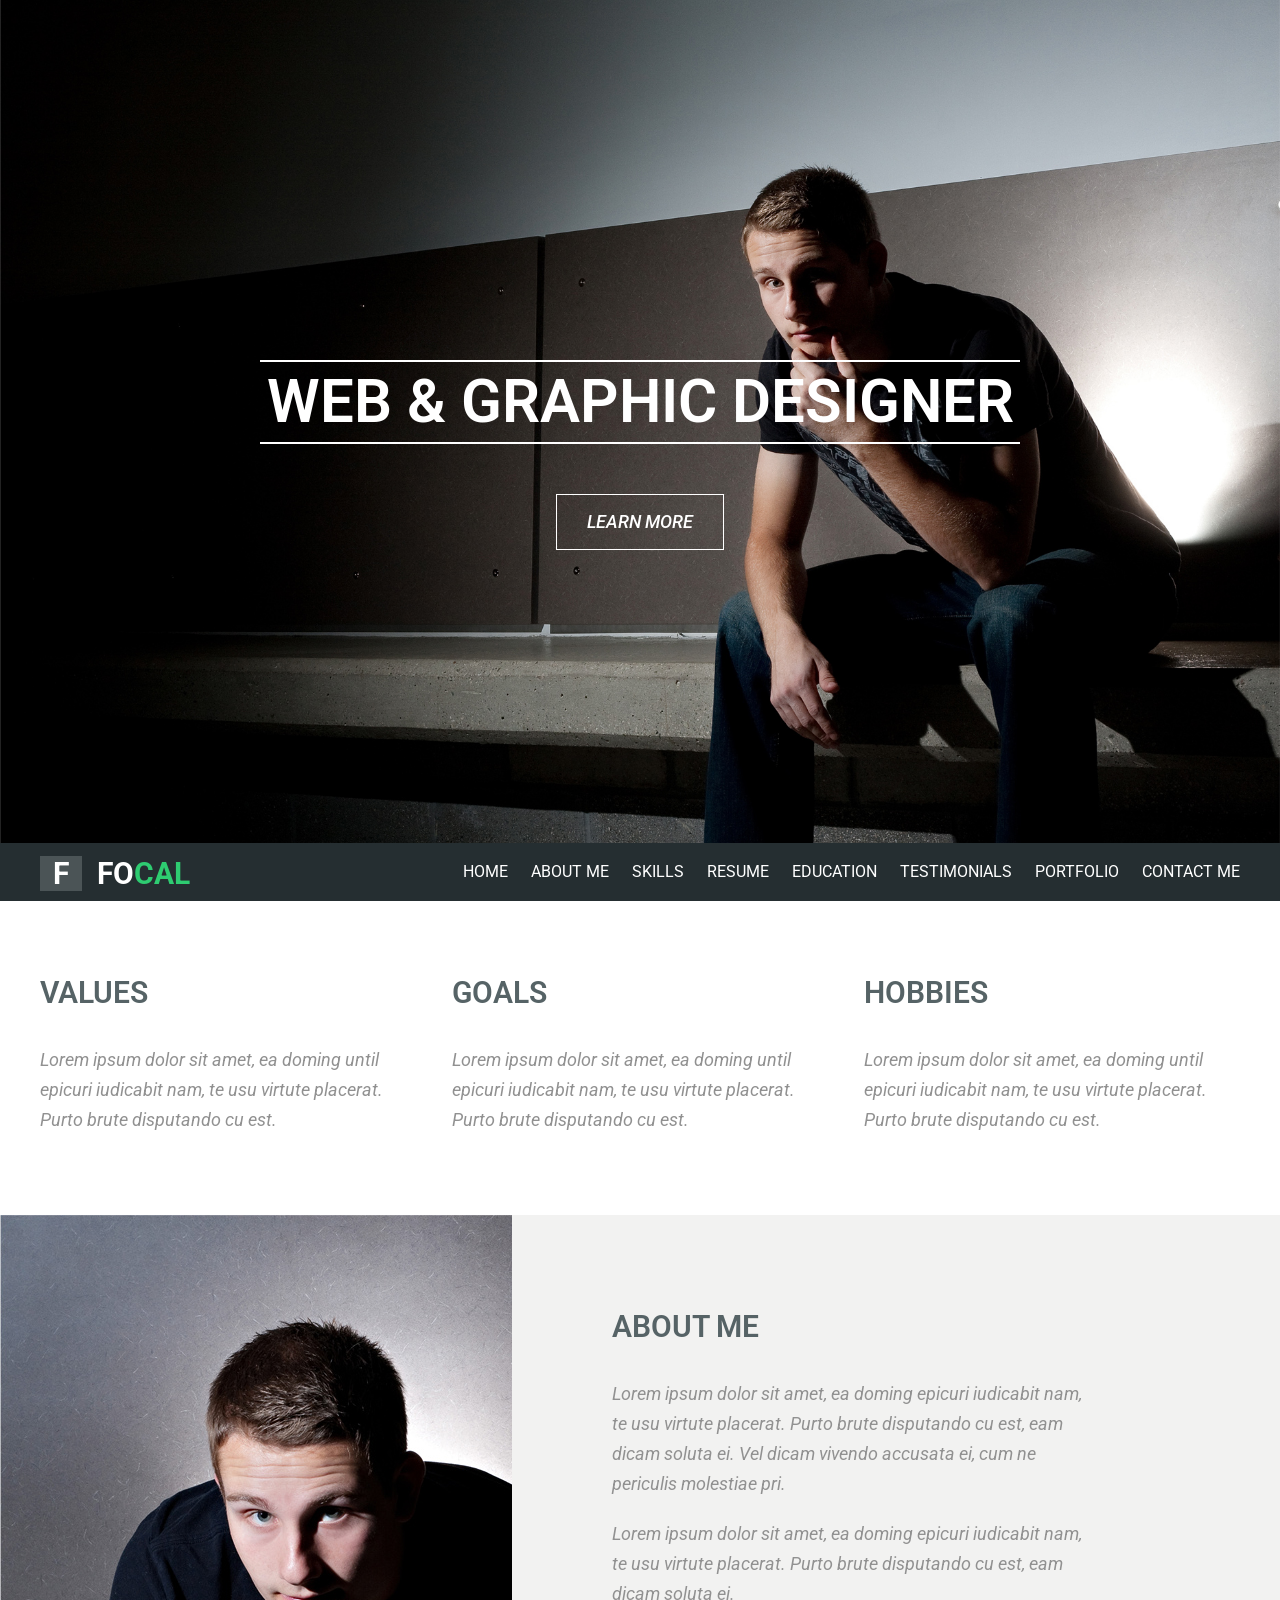
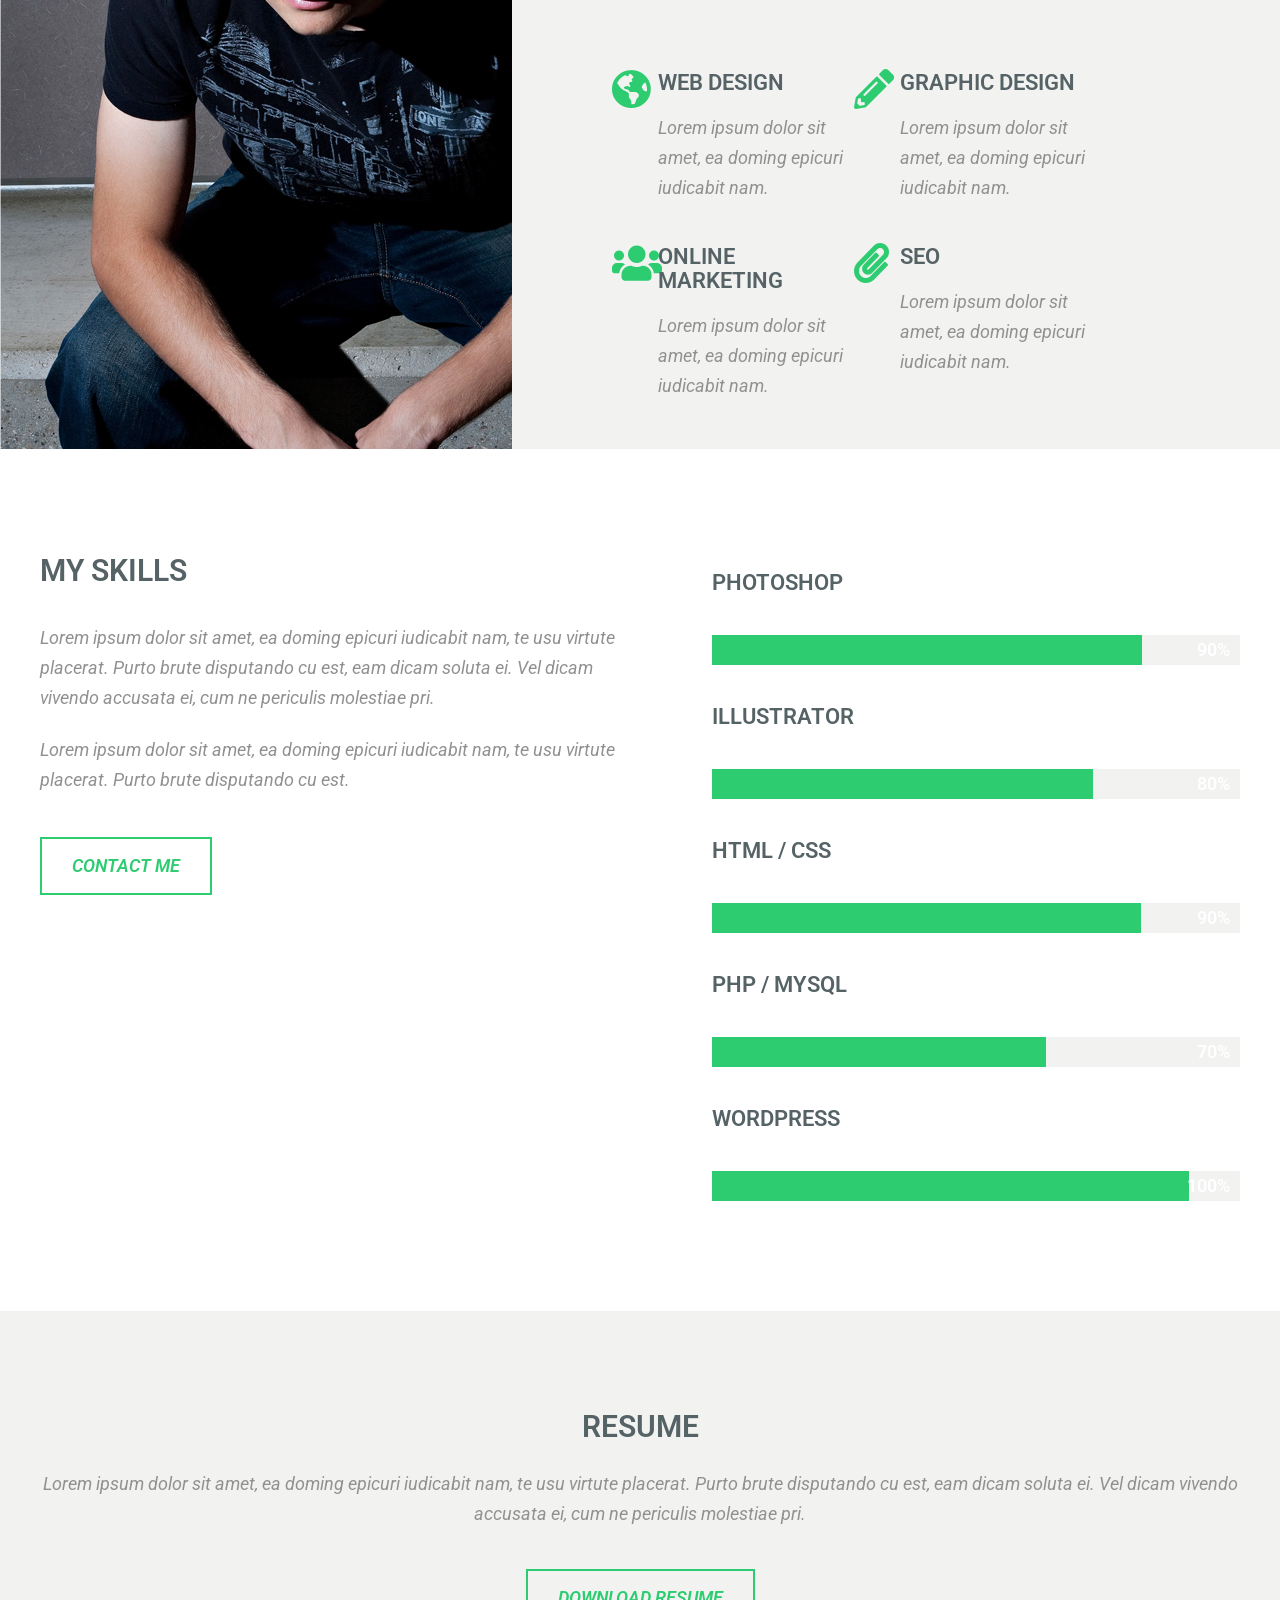
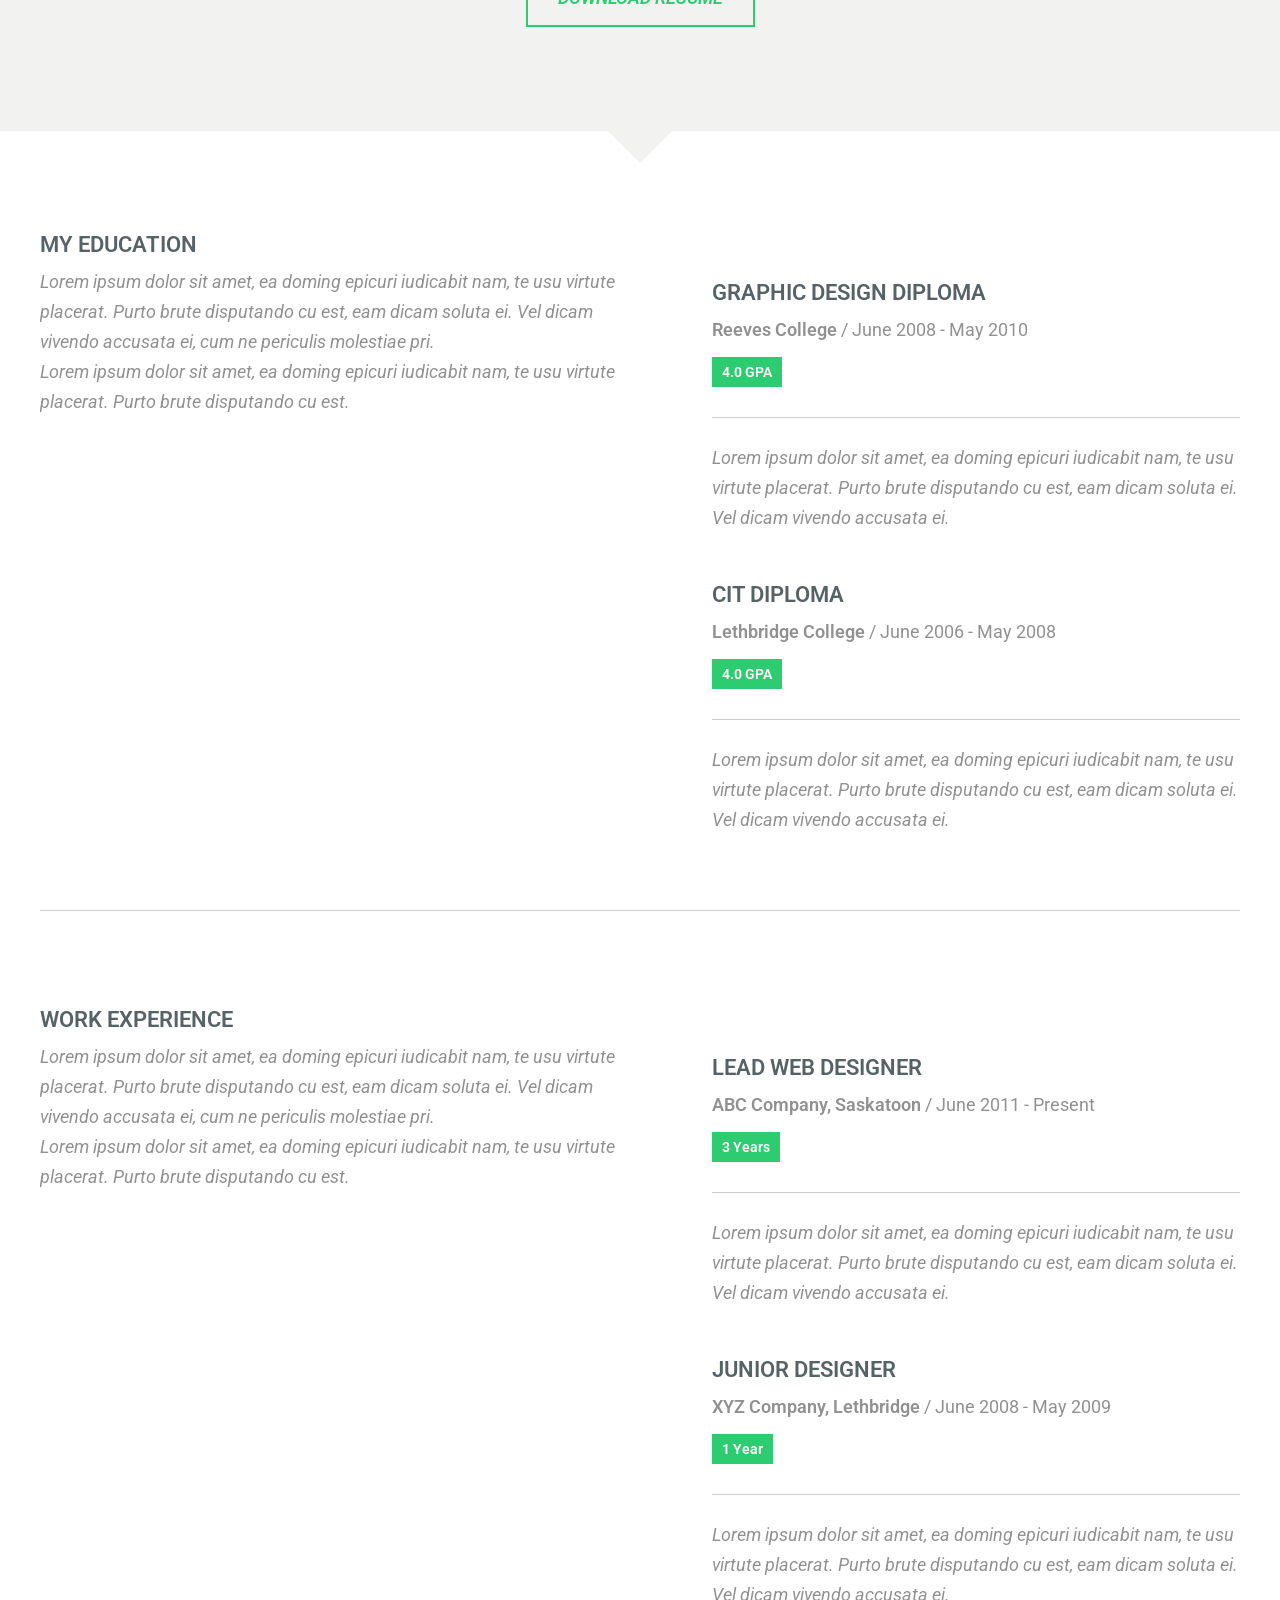
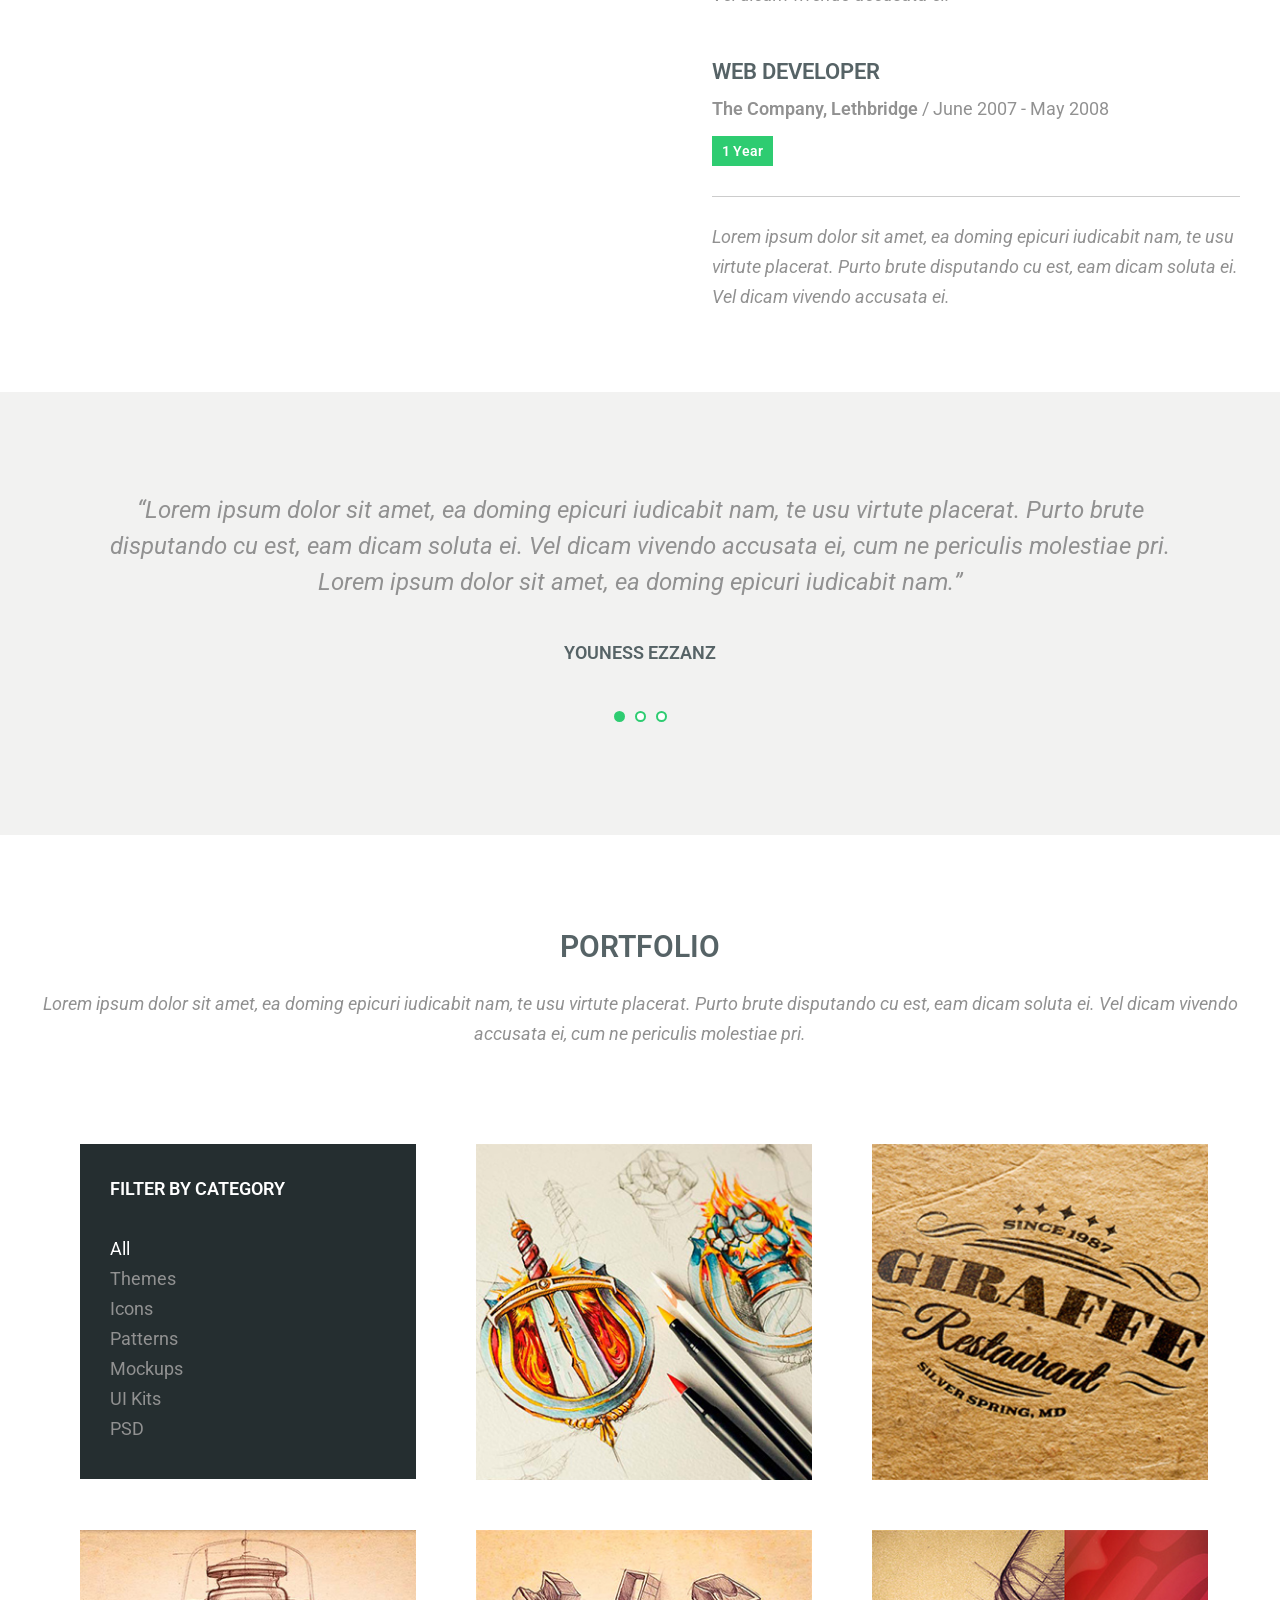
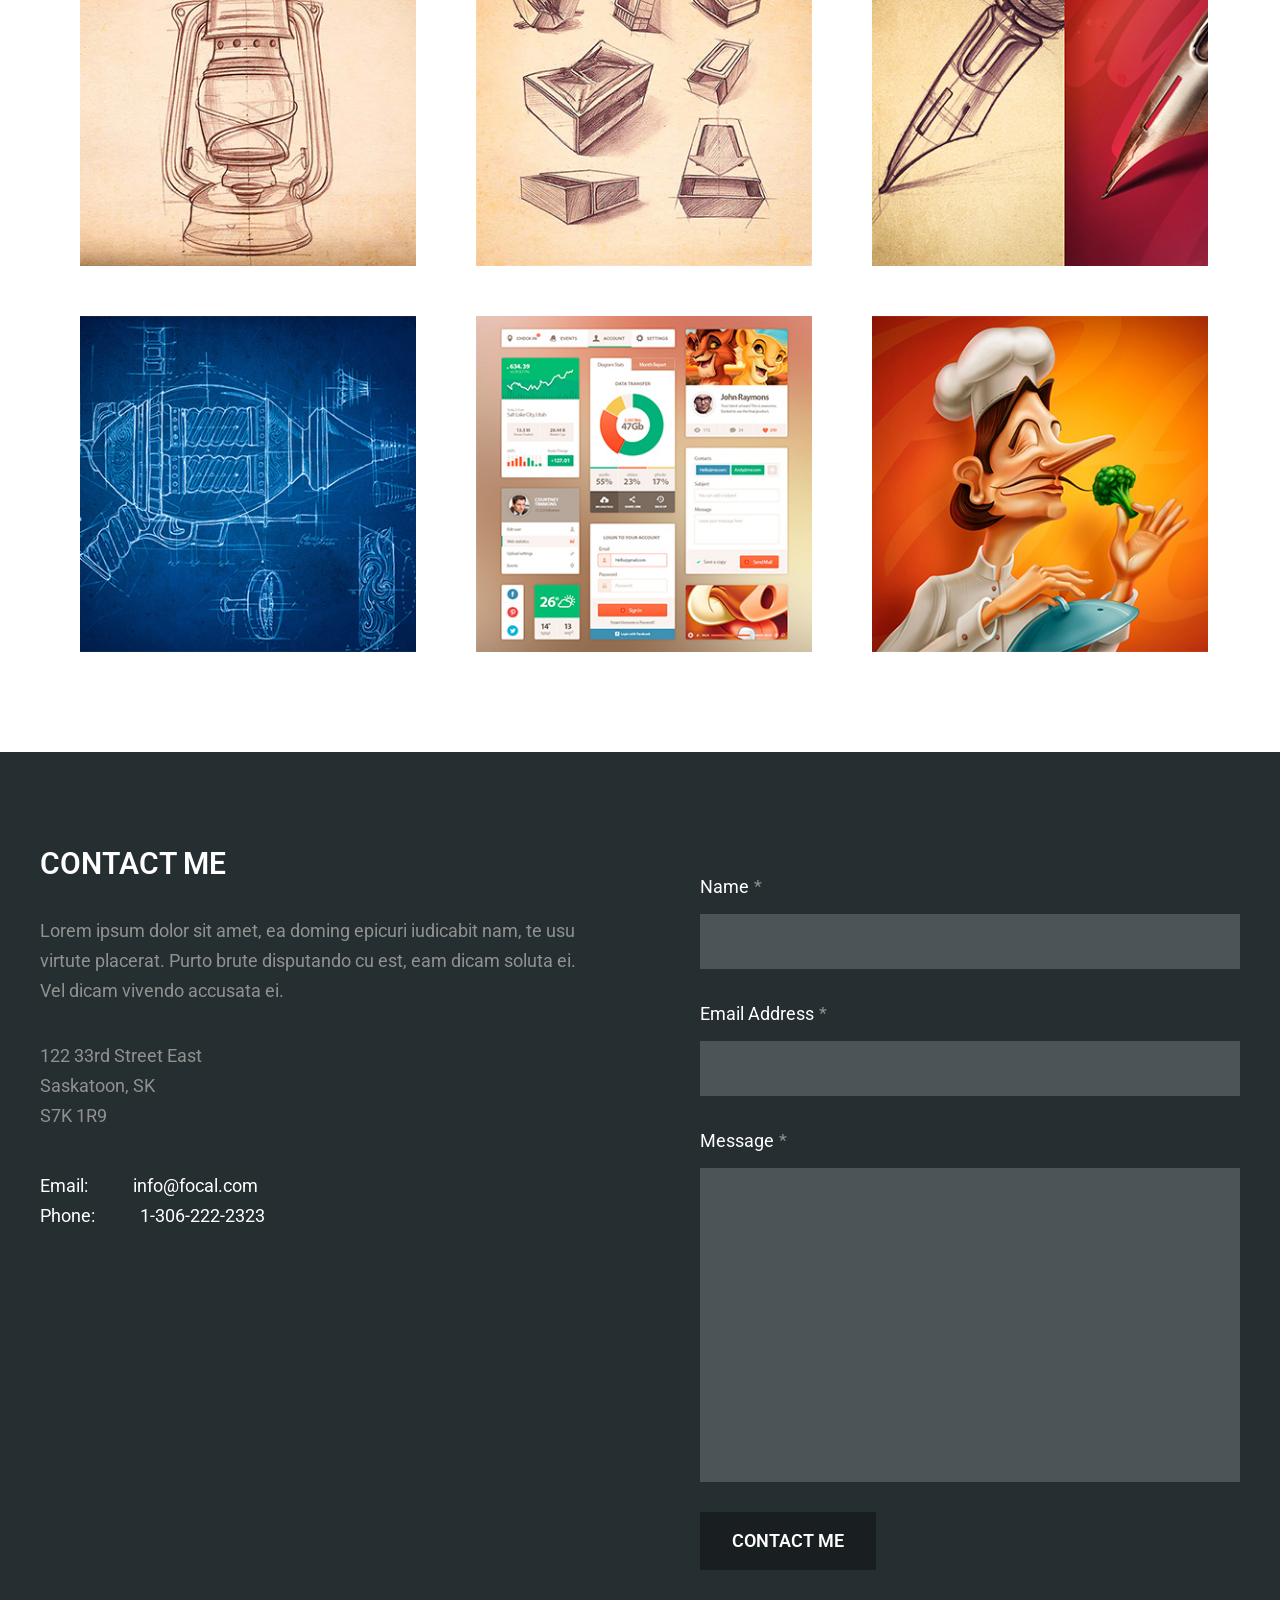
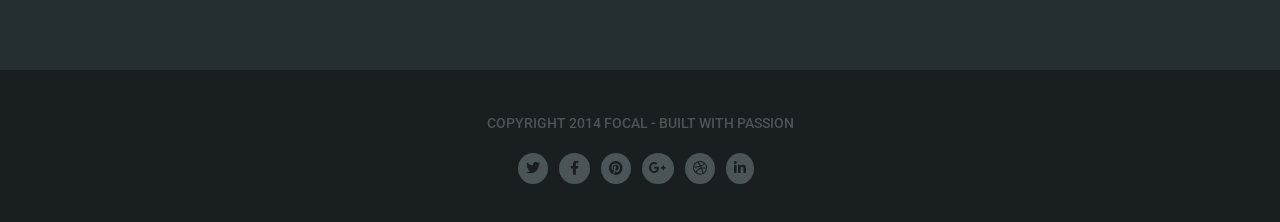
==== index.html @ 9bab87c7 "First push project" ====
<!doctype html>
<html class="no-js" lang="">

<head>
	<meta charset="utf-8">
	<title>Focal - Resume Template Html / Css</title>
	<meta name="description" content="">
	<meta name="viewport" content="width=device-width, initial-scale=1">

	<link rel="manifest" href="site.webmanifest">
	<link rel="apple-touch-icon" href="icon.png">
	<!-- Place favicon.ico in the root directory -->

	<!-- reference your copy Font Awesome here (from our CDN or by hosting yourself) -->
	<link href="css/fontawesome.min.css" rel="stylesheet">
	<link href="css/brands.min.css" rel="stylesheet">
	<link href="css/solid.min.css" rel="stylesheet">
	
	<!-- Owl Stylesheets -->
    <link rel="stylesheet" href="css/owlcarousel/owl.carousel.min.css">
    <link rel="stylesheet" href="css/owlcarousel/owl.theme.default.min.css">

	<link rel="stylesheet" href="css/normalize.css">
	<link rel="stylesheet" href="css/animate.css">
	<link rel="stylesheet" href="css/main.css">
	<link rel="stylesheet" href="css/style.css">

	<meta name="theme-color" content="#fafafa">

</head>

<body>
  <!--[if IE]>
    <p class="browserupgrade">You are using an <strong>outdated</strong> browser. Please <a href="https://browsehappy.com/">upgrade your browser</a> to improve your experience and security.</p>
  <![endif]-->
	
	<!-- Begin #page -->
	<div id="page">

		<!-- Begin .header -->
		<div class="header">
			<!-- Begin .slider -->
			<div class="header--slider">
				<div class="container">
					<div class="header--slider-intro">
						<h2 class="header--title">Web & Graphic Designer</h2>
						<a href="#" class="btn btn-link btn-learnmore header--btn">learn more</a> 
					</div>
				</div>
			</div>
			<!-- End .slider -->
			
			<!-- Begin .navbar -->
			<div class="navbar">
				<div class="container">	
					<div class="navbar--logo"><span>F</span>Fo<span class="navbar--sub-logo">cal</span></div>
					
					<div class="navbar--menu">
						<ul>
							<li><a href="" alt="Home">Home</a></li>
							<li><a href="#about" alt="About me">About me</a></li>
							<li><a href="#skills" alt="Skills">Skills</a></li>
							<li><a href="#resume" alt="Resume">Resume</a></li>
							<li><a href="#educations" alt="Resume">Education</a></li>
							<li><a href="#testimonials" alt="Testimonials">Testimonials</a></li>
							<li><a href="#portfolio" alt="Portfolio">Portfolio</a></li>
							<li><a href="#contact" alt="Contact me">Contact me</a></li>
						</ul>
					</div>
				</div>	
			</div>
			<!-- End .navbar -->
		</div>
		<!-- End .header -->

		<!-- Begin .hobbies -->
		<div id="hobbies" class="hobbies section-space">
			<div class="container">
				<div class="hobbies--hobbie">
					<h3 class="hobbies--title">Values</h3>
					<p class="hobbies--desc">Lorem ipsum dolor sit amet, ea doming until epicuri iudicabit nam, te usu virtute placerat. Purto brute disputando cu est.</p>
				</div>
				<div class="hobbies--hobbie">
					<h3>Goals</h3>
					<p>Lorem ipsum dolor sit amet, ea doming until epicuri iudicabit nam, te usu virtute placerat. Purto brute disputando cu est.</p>
				</div>
				<div class="hobbies--hobbie">
					<h3 class="hobbies--title">Hobbies</h3>
					<p class="hobbies--desc">Lorem ipsum dolor sit amet, ea doming until epicuri iudicabit nam, te usu virtute placerat. Purto brute disputando cu est.</p>
				</div>
			</div>
		</div>
		<!-- End .hobbies -->

		<!-- Begin .about-me -->
		<div id="about" class="about-me section-space">
			<div class="about--img"></div>

			<div class="about--info">
				<div class="about--contanier">
					<h3 class="about--title">About me</h3>

					<div class="about--desc-me">
						<p>Lorem ipsum dolor sit amet, ea doming epicuri iudicabit nam, te usu virtute placerat. Purto brute disputando cu est, eam dicam soluta ei. Vel dicam vivendo accusata ei, cum ne periculis molestiae pri.</p>
						<p>Lorem ipsum dolor sit amet, ea doming epicuri iudicabit nam, te usu virtute placerat. Purto brute disputando cu est, eam dicam soluta ei.</p>
					</div>

					<div class="skills">
						<div class="skills--skill">
							<i class="fas fa-globe-americas"></i>
							<div>
								<h3 class="skills--title">Web design</h3>
								<p class="skills--desc">Lorem ipsum dolor sit amet, ea doming epicuri iudicabit nam.</p>
							</div>
						</div>
						<div class="skills--skill">
							<i class="fas fa-pencil-alt"></i>
							<div>
								<h3 class="skills--title">Graphic design</h3>
								<p class="skills--desc">Lorem ipsum dolor sit amet, ea doming epicuri iudicabit nam.</p>
							</div>
						</div>
						<div class="skills--skill">
							<i class="fas fa-users"></i>
							<div>
								<h3 class="skills--title">Online marketing</h3>
								<p class="skills--desc">Lorem ipsum dolor sit amet, ea doming epicuri iudicabit nam.</p>
							</div>
						</div>
						<div class="skills--skill">
							<i class="fas fa-paperclip"></i>
							<div>
								<h3 class="skills--title">Seo</h3>
								<p class="skills--desc">Lorem ipsum dolor sit amet, ea doming epicuri iudicabit nam.</p>
							</div>
						</div>
					</div>
				</div>
			</div>
		</div>
		<!-- End .about-me -->

		<!-- Begin .skills -->
		<div id="skills" class="skills">
			<div class="container">
				
				<div class="skills--info">
					<h3 class="skills--title">My skills</h3>
					<p>Lorem ipsum dolor sit amet, ea doming epicuri iudicabit nam, te usu virtute placerat. Purto brute disputando cu est, eam dicam soluta ei. Vel dicam vivendo accusata ei, cum ne periculis molestiae pri.</p> 
					<p>Lorem ipsum dolor sit amet, ea doming epicuri iudicabit nam, te usu virtute placerat. Purto brute disputando cu est.</p>

					<a href="#" class="btn btn-contact skills--btn">Contact me</a>
				</div>

				<div class="skills--exp">
					<div class="skills--skill">
						<h3 class="skills--title">Photoshop</h3>
						<div class="skills--skillbar" data-percent="90%">
			                <div class="skills--skillbar-bar" style="width: 90%;"></div>
			                <div class="skills--skill-bar-percent">90%</div>
			            </div>
					</div>
					<div class="skills--skill">
						<h3 class="skills--title">Illustrator</h3>
						<div class="skills--skillbar" data-percent="80%">
			                <div class="skills--skillbar-bar" style="width: 80%;"></div>
			                <div class="skills--skill-bar-percent">80%</div>
			            </div>
					</div>
					<div class="skills--skill">
						<h3 class="skills--title">Html / Css</h3>
						<div class="skills--skillbar" data-percent="90%">
			                <div class="skills--skillbar-bar" style="width: 90%;"></div>
			                <div class="skills--skill-bar-percent">90%</div>
			            </div>
					</div>
					<div class="skills--skill">
						<h3 class="skills--title">Php / Mysql</h3>
						<div class="skills--skillbar" data-percent="70%">
			                <div class="skills--skillbar-bar" style="width: 70%;"></div>
			                <div class="skills--skill-bar-percent">70%</div>
			            </div>
					</div>
					<div class="skills--skill">
						<h3 class="skills--title">Wordpress</h3>
						<div class="skills--skillbar" data-percent="100%">
			                <div class="skills--skillbar-bar" style="width: 100%;"></div>
			                <div class="skills--skill-bar-percent">100%</div>
			            </div>
					</div>
				</div>

			</div>
		</div>
		<!-- End .skills -->

		<!-- Begin .resume -->
		<div id="resume" class="resume">
			<div class="container">
				<h3 class="resume--title">Resume</h3>
				<p class="resume--desc">Lorem ipsum dolor sit amet, ea doming epicuri iudicabit nam, te usu virtute placerat. Purto brute disputando cu est, eam dicam soluta ei. Vel dicam vivendo accusata ei, cum ne periculis molestiae pri.</p>

				<a href="#" class="btn btn-resume resume--btn">Download resume</a>
			</div>
		</div>
		<!-- Begin .resume -->

		<!-- Begin .skills -->
		<div id="educations" class="educations">
			<div class="container">
				
				<div class="educations--education-box">
					<div class="educations--education-info">
						<h3 class="educations--title">My education</h3>
						<p>Lorem ipsum dolor sit amet, ea doming epicuri iudicabit nam, te usu virtute placerat. Purto brute disputando cu est, eam dicam soluta ei. Vel dicam vivendo accusata ei, cum ne periculis molestiae pri.</p> 
						<p>Lorem ipsum dolor sit amet, ea doming epicuri iudicabit nam, te usu virtute placerat. Purto brute disputando cu est.</p>
					</div>

					<div class="educations--education-exp">
						<div>
							<div class="educations--education">
								<h3 class="educations--title">Graphic Design Diploma</h3>
								<span class="educations--exp"><strong>Reeves College</strong>  /  June 2008 - May 2010</span>
								<span class="educations--info">4.0 GPA</span>
							</div>
							<p>Lorem ipsum dolor sit amet, ea doming epicuri iudicabit nam, te usu virtute placerat. Purto brute disputando cu est, eam dicam soluta ei. Vel dicam vivendo accusata ei.</p>
						</div>
						<div>
							<div class="educations--education">
								<h3 class="educations--title">CIT Diploma</h3>
								<span class="educations--exp"><strong>Lethbridge College</strong>  /  June 2006 - May 2008</span>
								<span class="educations--info">4.0 GPA</span>
							</div>
							<p>Lorem ipsum dolor sit amet, ea doming epicuri iudicabit nam, te usu virtute placerat. Purto brute disputando cu est, eam dicam soluta ei. Vel dicam vivendo accusata ei.</p>
						</div>
					</div>
				</div>

				<div class="educations--education-box">
					<div class="educations--education-info">
						<h3 class="educations--title">Work Experience</h3>
						<p>Lorem ipsum dolor sit amet, ea doming epicuri iudicabit nam, te usu virtute placerat. Purto brute disputando cu est, eam dicam soluta ei. Vel dicam vivendo accusata ei, cum ne periculis molestiae pri.</p> 
						<p>Lorem ipsum dolor sit amet, ea doming epicuri iudicabit nam, te usu virtute placerat. Purto brute disputando cu est.</p>
					</div>

					<div class="educations--education-exp">
						<div>
							<div class="educations--education">
								<h3 class="educations--title">Lead WEb Designer</h3>
								<span class="educations--exp"><strong>ABC Company, Saskatoon</strong>  /  June 2011 - Present</span>
								<span class="educations--info">3 Years</span>
							</div>
							<p>Lorem ipsum dolor sit amet, ea doming epicuri iudicabit nam, te usu virtute placerat. Purto brute disputando cu est, eam dicam soluta ei. Vel dicam vivendo accusata ei.</p>
						</div>
						<div>
							<div class="educations--education">
								<h3 class="educations--title">Junior Designer</h3>
								<span class="educations--exp"><strong>XYZ Company, Lethbridge</strong>  /  June 2008 - May 2009</span>
								<span class="educations--info">1 Year</span>
							</div>
							<p>Lorem ipsum dolor sit amet, ea doming epicuri iudicabit nam, te usu virtute placerat. Purto brute disputando cu est, eam dicam soluta ei. Vel dicam vivendo accusata ei.</p>
						</div>
						<div>
							<div class="educations--education">
								<h3 class="educations--title">Web Developer</h3>
								<span class="educations--exp"><strong>The Company, Lethbridge</strong>  /  June 2007 - May 2008</span>
								<span class="educations--info">1 Year</span>
							</div>
							<p>Lorem ipsum dolor sit amet, ea doming epicuri iudicabit nam, te usu virtute placerat. Purto brute disputando cu est, eam dicam soluta ei. Vel dicam vivendo accusata ei.</p>
						</div>
					</div>
				</div>

			</div>
		</div>
		<!-- End .skills -->

		<!-- Begin .resume -->
		<div id="testimonials" class="testimonials">
			<div class="container">
				<div id="testimonials--client-testimonials" class="owl-carousel">
					<div class="item">
						<q class="testimonials--q">Lorem ipsum dolor sit amet, ea doming epicuri iudicabit nam, te usu virtute placerat. Purto brute disputando cu est, eam dicam soluta ei. Vel dicam vivendo accusata ei, cum ne periculis molestiae pri. Lorem ipsum dolor sit amet, ea doming epicuri iudicabit nam.</q>
						<h4 class="testimonials--title">Youness Ezzanz</h4>
					</div>
					<div class="item">
						<q class="testimonials--q">Lorem ipsum dolor sit amet, ea doming epicuri iudicabit nam, te usu virtute placerat. Purto brute disputando cu est, eam dicam soluta ei. Vel dicam vivendo accusata ei, cum ne periculis molestiae pri. Lorem ipsum dolor sit amet, ea doming epicuri iudicabit nam.</q>
						<h4 class="testimonials--title">Omar Seddik</h4>
					</div>
					<div class="item">
						<q class="testimonials--q">Lorem ipsum dolor sit amet, ea doming epicuri iudicabit nam, te usu virtute placerat. Purto brute disputando cu est, eam dicam soluta ei. Vel dicam vivendo accusata ei, cum ne periculis molestiae pri. Lorem ipsum dolor sit amet, ea doming epicuri iudicabit nam.</q>
						<h4 class="testimonials--title">Mohamed Atatousse</h4>
					</div>
				</div>
			</div>
		</div>
		<!-- Begin .resume -->

		<!-- Begin .portfolio -->
		<div id="portfolio" class="portfolio">
			<div class="container">
				<h3 class="portfolio--title">Portfolio</h3>
				<p class="portfolio--desc">Lorem ipsum dolor sit amet, ea doming epicuri iudicabit nam, te usu virtute placerat. Purto brute disputando cu est, eam dicam soluta ei. Vel dicam vivendo accusata ei, cum ne periculis molestiae pri.</p>

				<div class="portfolios">
					

					<div class="portfolios--items">

				        <div class="container" data-ref="mixitup-container">
							
							<div class="portfolios--item portfolios--filters-controls">
								<h3>Filter By Category</h3>
								<ul class="controls">
						            <li class="control" data-filter="all">All</li>
						            <li class="control" data-filter=".themes">Themes</li>
						            <li class="control" data-filter=".icons">Icons</li>
						            <li class="control" data-filter=".patterns">Patterns</li>
						            <li class="control" data-filter=".mockups">Mockups</li>
						            <li class="control" data-filter=".ui-kits">UI Kits</li>
						            <li class="control" data-filter=".psd">PSD</li>
						        </ul>
							</div>
							
				            <div class="item portfolios--item themes psd" data-ref="mixitup-target">
				            	<img src="images/1.jpg">
				            	<div class="mask">
					                <a href="#" rel="portfolio" class="info open-imag">
					                	<i class="fa fa-search"></i>
					                </a>
					            </div>
				            </div>
				            <div class="item portfolios--item icons patterns" data-ref="mixitup-target">
				            	<img src="images/2.jpg">
				            	<div class="mask">
					                <a href="#" rel="portfolio" class="info open-imag">
					                	<i class="fa fa-search"></i>
					                </a>
					            </div>
				            </div>
				            <div class="item portfolios--item mockups themes ui-kits" data-ref="mixitup-target">
				            	<img src="images/3.jpg">
				            	<div class="mask">
					                <a href="#" rel="portfolio" class="info open-imag">
					                	<i class="fa fa-search"></i>
					                </a>
					            </div>
				            </div>
				            <div class="item portfolios--item themes" data-ref="mixitup-target">
				            	<img src="images/4.jpg">
				            	<div class="mask">
					                <a href="#" rel="portfolio" class="info open-imag">
					                	<i class="fa fa-search"></i>
					                </a>
					            </div>
				            </div>
				            <div class="item portfolios--item themes ui-kits patterns psd" data-ref="mixitup-target">
				            	<img src="images/5.jpg">
				            	<div class="mask">
					                <a href="#" rel="portfolio" class="info open-imag">
					                	<i class="fa fa-search"></i>
					                </a>
					            </div>
				            </div>
				            <div class="item portfolios--item themes ui-kits patterns psd" data-ref="mixitup-target">
				            	<img src="images/6.jpg">
				            	<div class="mask">
					                <a href="#" rel="portfolio" class="info open-imag">
					                	<i class="fa fa-search"></i>
					                </a>
					            </div>
				            </div>
				            <div class="item portfolios--item themes ui-kits patterns psd" data-ref="mixitup-target">
				            	<img src="images/7.jpg">
				            	<div class="mask">
					                <a href="#" rel="portfolio" class="info open-imag">
					                	<i class="fa fa-search"></i>
					                </a>
					            </div>
				            </div>
				            <div class="item portfolios--item themes ui-kits patterns psd" data-ref="mixitup-target">
				            	<img src="images/8.jpg">
				            	<div class="mask">
					                <a href="#" rel="portfolio" class="info open-imag">
					                	<i class="fa fa-search"></i>
					                </a>
					            </div>
				            </div>

				            <div class="gap"></div>
				            <div class="gap"></div>
				            <div class="gap"></div>

				        </div>

					</div>
				</div>

			</div>
		</div>
		<!-- Begin .portfolio -->

		<!-- Begin .contact -->
		<div id="contact" class="contact">
			<div class="container">
				
				<div class="contact--info">
					<h3 class="contact--title">Contact Me</h3>
					<p>Lorem ipsum dolor sit amet, ea doming epicuri iudicabit nam, te usu virtute placerat. Purto brute disputando cu est, eam dicam soluta ei. Vel dicam vivendo accusata ei.</p>

					<ul>
						<li><p>122 33rd Street East<br>Saskatoon, SK<br>S7K 1R9</p></li>
						<li><span>Email:</span>info@focal.com</li>
						<li><span>Phone:</span>1-306-222-2323</li>
					</ul>

				</div>

				<div class="contact--exp">
					<form action="#">
						<div class="form-group">
							<label for="name">Name<span>*</span></label>
							<input type="text" class="form-control" id="name" autocomplete="off">
						</div>
						<div class="form-group">
							<label for="email">Email Address<span>*</span></label>
							<input type="email" class="form-control" id="name" autocomplete="off">
						</div>
						<div class="form-group">
							<label for="message">Message<span>*</span></label>
							<textarea class="form-control" id="message" rows="17"></textarea>
						</div>

						<button type="submit" class="btn btn-submit">contact me</button>
					</form>
				</div>

			</div>
		</div>
		<!-- End .contact -->

		<!-- Begin .footer -->
		<div class="footer">
			<div class="container">
				<div class="footer-content">
					<p>Copyright 2014 Focal - Built With Passion</p>
					<ul>
						<li><a href=""><i class="fab fa-twitter"></i></a></li>
						<li class="facebook"><a href=""><i class="fab fa-facebook-f"></i></a></li>
						<li><a href=""><i class="fab fa-pinterest"></i></a></li>
						<li class="googleplus"><a href=""><i class="fab fa-google-plus-g"></i></a></li>
						<li><a href=""><i class="fab fa-dribbble"></i></a></li>
						<li><a href=""><i class="fab fa-linkedin-in"></i></a></li>
					</ul>
				</div>
			</div>
		</div>
		<!-- Begin .footer -->

	</div>
	<!-- End #page -->
	
	<script src="js/vendor/modernizr-3.7.1.min.js"></script>
	<script src="js/vendor/jquery-3.4.1.min.js"></script>
	<script src="js/plugins.js"></script>
	<script src="js/vendor/mixitup.min.js"></script>
	<script src="js/vendor/owl.carousel.min.js"></script>
	<script src="js/main.js"></script>

	<script>
        var containerEl = document.querySelector('[data-ref~="mixitup-container"]');

        var mixer = mixitup(containerEl, {
            selectors: {
                target: '[data-ref~="mixitup-target"]'
            }
        });
    </script>

	<!-- Google Analytics: change UA-XXXXX-Y to be your site's ID. -->
	<script>
	window.ga = function () { ga.q.push(arguments) }; ga.q = []; ga.l = +new Date;
	ga('create', 'UA-XXXXX-Y', 'auto'); ga('set','transport','beacon'); ga('send', 'pageview')
	</script>
	<script src="https://www.google-analytics.com/analytics.js" async></script>

</body>
</html>
---- css/brands.min.css ----
/*!
 * Font Awesome Free 5.11.2 by @fontawesome - https://fontawesome.com
 * License - https://fontawesome.com/license/free (Icons: CC BY 4.0, Fonts: SIL OFL 1.1, Code: MIT License)
 */
@font-face{font-family:"Font Awesome 5 Brands";font-style:normal;font-weight:normal;font-display:auto;src:url(../webfonts/fa-brands-400.eot);src:url(../webfonts/fa-brands-400.eot?#iefix) format("embedded-opentype"),url(../webfonts/fa-brands-400.woff2) format("woff2"),url(../webfonts/fa-brands-400.woff) format("woff"),url(../webfonts/fa-brands-400.ttf) format("truetype"),url(../webfonts/fa-brands-400.svg#fontawesome) format("svg")}.fab{font-family:"Font Awesome 5 Brands"}
---- css/solid.min.css ----
/*!
 * Font Awesome Free 5.11.2 by @fontawesome - https://fontawesome.com
 * License - https://fontawesome.com/license/free (Icons: CC BY 4.0, Fonts: SIL OFL 1.1, Code: MIT License)
 */
@font-face{font-family:"Font Awesome 5 Free";font-style:normal;font-weight:900;font-display:auto;src:url(../webfonts/fa-solid-900.eot);src:url(../webfonts/fa-solid-900.eot?#iefix) format("embedded-opentype"),url(../webfonts/fa-solid-900.woff2) format("woff2"),url(../webfonts/fa-solid-900.woff) format("woff"),url(../webfonts/fa-solid-900.ttf) format("truetype"),url(../webfonts/fa-solid-900.svg#fontawesome) format("svg")}.fa,.fas{font-family:"Font Awesome 5 Free";font-weight:900}
---- css/main.css ----
/*! HTML5 Boilerplate v7.2.0 | MIT License | https://html5boilerplate.com/ */

/* main.css 2.0.0 | MIT License | https://github.com/h5bp/main.css#readme */
/*
 * What follows is the result of much research on cross-browser styling.
 * Credit left inline and big thanks to Nicolas Gallagher, Jonathan Neal,
 * Kroc Camen, and the H5BP dev community and team.
 */

/* ==========================================================================
   Base styles: opinionated defaults
   ========================================================================== */

html {
  color: #222;
  font-size: 1em;
  line-height: 1.4;
}

/*
 * Remove text-shadow in selection highlight:
 * https://twitter.com/miketaylr/status/12228805301
 *
 * Vendor-prefixed and regular ::selection selectors cannot be combined:
 * https://stackoverflow.com/a/16982510/7133471
 *
 * Customize the background color to match your design.
 */

::-moz-selection {
  background: #b3d4fc;
  text-shadow: none;
}

::selection {
  background: #b3d4fc;
  text-shadow: none;
}

/*
 * A better looking default horizontal rule
 */

hr {
  display: block;
  height: 1px;
  border: 0;
  border-top: 1px solid #ccc;
  margin: 1em 0;
  padding: 0;
}

/*
 * Remove the gap between audio, canvas, iframes,
 * images, videos and the bottom of their containers:
 * https://github.com/h5bp/html5-boilerplate/issues/440
 */

audio,
canvas,
iframe,
img,
svg,
video {
  vertical-align: middle;
}

/*
 * Remove default fieldset styles.
 */

fieldset {
  border: 0;
  margin: 0;
  padding: 0;
}

/*
 * Allow only vertical resizing of textareas.
 */

textarea {
  resize: vertical;
}

/* ==========================================================================
   Browser Upgrade Prompt
   ========================================================================== */

.browserupgrade {
  margin: 0.2em 0;
  background: #ccc;
  color: #000;
  padding: 0.2em 0;
}

/* ==========================================================================
   Author's custom styles
   ========================================================================== */

/* ==========================================================================
   Helper classes
   ========================================================================== */

/*
 * Hide visually and from screen readers
 */

.hidden {
  display: none !important;
}

/*
* Hide only visually, but have it available for screen readers:
* https://snook.ca/archives/html_and_css/hiding-content-for-accessibility
*
* 1. For long content, line feeds are not interpreted as spaces and small width
*    causes content to wrap 1 word per line:
*    https://medium.com/@jessebeach/beware-smushed-off-screen-accessible-text-5952a4c2cbfe
*/

.sr-only {
  border: 0;
  clip: rect(0, 0, 0, 0);
  height: 1px;
  margin: -1px;
  overflow: hidden;
  padding: 0;
  position: absolute;
  white-space: nowrap;
  width: 1px;
  /* 1 */
}

/*
* Extends the .sr-only class to allow the element
* to be focusable when navigated to via the keyboard:
* https://www.drupal.org/node/897638
*/

.sr-only.focusable:active,
.sr-only.focusable:focus {
  clip: auto;
  height: auto;
  margin: 0;
  overflow: visible;
  position: static;
  white-space: inherit;
  width: auto;
}

/*
* Hide visually and from screen readers, but maintain layout
*/

.invisible {
  visibility: hidden;
}

/*
* Clearfix: contain floats
*
* For modern browsers
* 1. The space content is one way to avoid an Opera bug when the
*    `contenteditable` attribute is included anywhere else in the document.
*    Otherwise it causes space to appear at the top and bottom of elements
*    that receive the `clearfix` class.
* 2. The use of `table` rather than `block` is only necessary if using
*    `:before` to contain the top-margins of child elements.
*/

.clearfix:before,
.clearfix:after {
  content: " ";
  /* 1 */
  display: table;
  /* 2 */
}

.clearfix:after {
  clear: both;
}

/* ==========================================================================
   EXAMPLE Media Queries for Responsive Design.
   These examples override the primary ('mobile first') styles.
   Modify as content requires.
   ========================================================================== */

@media only screen and (min-width: 35em) {
  /* Style adjustments for viewports that meet the condition */
}

@media print,
  (-webkit-min-device-pixel-ratio: 1.25),
  (min-resolution: 1.25dppx),
  (min-resolution: 120dpi) {
  /* Style adjustments for high resolution devices */
}

/* ==========================================================================
   Print styles.
   Inlined to avoid the additional HTTP request:
   https://www.phpied.com/delay-loading-your-print-css/
   ========================================================================== */

@media print {
  *,
  *:before,
  *:after {
    background: transparent !important;
    color: #000 !important;
    /* Black prints faster */
    -webkit-box-shadow: none !important;
    box-shadow: none !important;
    text-shadow: none !important;
  }
  a,
  a:visited {
    text-decoration: underline;
  }
  a[href]:after {
    content: " (" attr(href) ")";
  }
  abbr[title]:after {
    content: " (" attr(title) ")";
  }
  /*
     * Don't show links that are fragment identifiers,
     * or use the `javascript:` pseudo protocol
     */
  a[href^="#"]:after,
  a[href^="javascript:"]:after {
    content: "";
  }
  pre {
    white-space: pre-wrap !important;
  }
  pre,
  blockquote {
    border: 1px solid #999;
    page-break-inside: avoid;
  }
  /*
     * Printing Tables:
     * https://web.archive.org/web/20180815150934/http://css-discuss.incutio.com/wiki/Printing_Tables
     */
  thead {
    display: table-header-group;
  }
  tr,
  img {
    page-break-inside: avoid;
  }
  p,
  h2,
  h3 {
    orphans: 3;
    widows: 3;
  }
  h2,
  h3 {
    page-break-after: avoid;
  }
}
---- css/style.css ----
@import url('https://fonts.googleapis.com/css?family=Roboto:300,400,500,700,900&display=swap');
@import url('https://fonts.googleapis.com/css?family=Roboto:300,400,500,700,900&display=swap');
@charset "utf-8";
/*
/*	Copyright (c) 2019 Flexycodes
/*	Author: Flexycodes
/*	This file is made for CURRENT TEMPLATE

	01) FOCAL BASE
	02) FOCAL HEADER
	03) FOCAL HOBBIES
	04) FOCAL ABOUT ME
	05) FOCAL SKILLS
    06) FOCAL RESUME
    07) FOCAL EDUCATION
    08) FOCAL TESTIMONIAL
	09) FOCAL PORTFOLIO
    10) FOCAL CONTACT
    11) FOCAL FOOTER

/*---------------------------------------------------*/
/*	01) FOCAL BASE
/*---------------------------------------------------*/

html 
{
	overflow-x: hidden;
	padding: 0px;
	margin: 0px;
	scroll-behavior: smooth
}
div{outline: 0 !important}
body
{
    font: normal 400 14px/1.8 'Roboto', sans-serif;
	word-wrap: break-word
}
#page{margin:0; padding:0}
.container
{
	width: 1200px;
	margin:0 auto;
	padding: 0
}
.section-space 
{
    margin-top: 80px !important;
    margin-bottom: 80px !important
}
.btn 
{
    color: #2ecc71;
    font: italic 600 18px/24px 'Roboto', sans-serif;
    text-decoration: none;
    text-transform: uppercase;
    border: 2px solid #2ecc71;
    padding: 15px 30px;
    display: inline-block
}
.btn:hover {
    background: #2ecc71;
    color: #fff
}
p {
    font: italic 400 18px/30px 'Roboto', sans-serif;
    color: #919191;
    margin: 0;
    padding: 0
}
/*---------------------------------------------------*/
/*	02) FOCAL HEADER
/*---------------------------------------------------*/

/* ---- Start Header ---- */
.header
{
	margin: 0;
	padding: 0
}

/* ---- 2-1 Slider ---- */
.header--slider
{
	height: calc(100vh - 57px);
	height: -o-calc(10vh - 57px); /* opera */
	height: -webkit-calc(100vh - 57px); /* google, safari */
	height: -moz-calc(100vh - 57px); /* firefox */
	background-image: url('../images/focal-top.jpg');
	background-repeat: no-repeat;
	background-size: cover;
	background-position: center center
}
.header--slider-intro 
{
    padding-top: 40vh;
    text-align: center;
    color: #fff
}
.header--title
{
    text-transform: uppercase;
    margin: 0 auto;
    font: normal 600 60px/80px 'Roboto', sans-serif;
    color: #fff;
    width: 760px;
    border-top: 2px solid #fff;
    border-bottom: 2px solid #fff;
    margin-bottom: 50px
}
.header--btn
{
    text-decoration: none;
    color: #fff;
    font-size: 18px;
    text-transform: uppercase;
    font-weight: 500;
    border: 1px solid #fff;
    padding: 15px 30px
}
.header--btn:hover 
{
    background: #fff;
    color: #333;
}
/* ---- 2-2 NAVBAR ---- */
.header .navbar
{
	background: #252e31;
	overflow: hidden
}
.navbar--logo
{
    color: #fff;
    float: left;
    text-transform: uppercase;
    font-size: 30px;
    font-weight: bold;
    line-height: 30px;
    margin-top: 16px
}
.navbar--sub-logo {color: #2ecc71}
.navbar--logo span:first-child {
    background: #4b5456;
    padding: 0px 13px;
    text-align: center;
    line-height: 30px;
    margin-right: 15px
}
.navbar--menu {float: right}
.navbar--menu ul li 
{
    list-style-type: none;
    display: inline-block;
	margin-left: 20px
}
.navbar--menu ul li a 
{
    text-transform: uppercase;
    color: #fff;
    font-weight: 400;
    font-size: 16px;
    text-decoration: none;
    line-height: 30px
}
.navbar--menu ul li a:hover, .heanavbar--menu ul li a:active {color: #2ecc71}
/* ---- End Header ---- */

/*---------------------------------------------------*/
/*	03) FOCAL HOBBIES
/*---------------------------------------------------*/
.hobbies
{
	margin:0;
	padding: 0;
	overflow: hidden
}
.hobbies--hobbie 
{
    margin: 0;
    padding: 0;
    float: left;
    width: 31.3333333333%;
    margin-right: 3%
}
.hobbies--hobbie:last-child {margin-right:0}
.hobbies--hobbie h3 
{
    color: #566366;
    font-size: 30px;
    line-height: 24px;
    font-weight: 600;
    text-transform: uppercase;
    margin: 0;
    padding-bottom: 40px
}
/*---------------------------------------------------*/
/*	04) FOCAL ABOUT ME
/*---------------------------------------------------*/
.about-me
{
	margin:0;
	padding: 0;
	background: #f2f2f1;
	overflow: hidden
}
.about--img 
{
    float: left;
    width: 40%;
    background-image: url(../images/about-me.jpg);
    height: 100%;
    min-height: 834px;
    background-repeat: no-repeat;
    background-size: cover
}
.about--img img 
{
    width: 100%
}
.about--info
{
	float: left;
	width: 60%
}
.about--contanier
{
    width: 63%;
    margin-left: 100px;
    padding-top: 100px
}
.about--title
{
	margin: 0;
	padding: 0;
	font-size: 30px;
	line-height: 24px;
	font-weight: 600;
	text-transform: uppercase;
	color: #566366;
	margin-bottom: 40px
}
.about--desc-me p {margin-bottom: 20px}
.about-me .skills
{
	overflow: hidden;
	margin: 0;
	padding: 0;
	margin-top: 60px
}
.about-me .skills--skill
{
	float: left;
    width: 48%;
    margin-bottom: 40px;
    overflow: hidden;
    margin-right: 2%
}
.about-me .skills--skill > .fas
{
	font-size: 40px;
    float: left;
    color: #2ecc71;
    width: 12%;
    margin-right: 8%
}
.about-me .skills--skill > div 
{
    float: right;
    width: 80%
}
.about-me .skills--skill .skills--title
{
    font-size: 22px;
    line-height: 24px;
    font-weight: 600;
    color: #566366;
    text-transform: uppercase;
    margin: 2px 0 0
}
.about-me .skills--desc {margin-top: 18px}
/*---------------------------------------------------*/
/*	05) FOCAL SKILLS
/*---------------------------------------------------*/
.skills 
{
    overflow: hidden;
    margin-bottom: 80px
}
.skills--info 
{
    float: left;
    width: 48%;
    margin-right: 6%
}
.skills--title
{
	font-size: 30px;
	font-weight: 600;
	line-height: 24px;
	color: #566366;
	margin-bottom: 40px;
	text-transform: uppercase
}
.skills--info p {margin-bottom: 22px}
.skills--btn
{
    margin-top: 20px;
    text-align: center
}
.skills--exp 
{
    float: right;
    width: 44%;
    margin-top: 20px
}
.skills--skill {margin-bottom: 40px}
.skills--skill:last-of-type {margin-bottom: 30px}
.skills--skillbar 
{
    position: relative;
    display: block;
    margin-bottom: 15px;
    width: 100%;
    background: #f2f2f1;
    height: 30px;
    -webkit-transition: 0.4s linear;
    -moz-transition: 0.4s linear;
    -ms-transition: 0.4s linear;
    -o-transition: 0.4s linear;
    transition: 0.4s linear;
    -webkit-transition-property: width, background-color;
    -moz-transition-property: width, background-color;
    -ms-transition-property: width, background-color;
    -o-transition-property: width, background-color;
    transition-property: width, background-color
}
.skills--skillbar-bar 
{
    background: #2ecc71;
}
.skills--skillbar-bar 
{
    height: 30px;
    width: 0
}
.skills--skill-bar-percent 
{
    position: absolute;
    right: 10px;
    top: 0;
    font-size: 18px;
    height: 30px;
    line-height: 30px;
    color: #fff;
    font-weight: 600;
}
.skills--exp .skills--title
{
    font-size: 22px;
    line-height: 24px;
    font-weight: 600;
    text-transform: uppercase;
    color: #566366
}
/*---------------------------------------------------*/
/*	06) FOCAL RESUME
/*---------------------------------------------------*/
.resume
{
    position: relative;
    border: 4px solid #F2F2F1;
    background: #f2f2f1;
    text-align: center
}
.resume:after, .resume:before 
{
    top: 100%;
    left: 50%;
    border: solid transparent;
    content: " ";
    height: 0;
    width: 0;
    position: absolute;
    pointer-events: none
}
.resume:after 
{
    border-color: rgba(242, 242, 241, 0);
    border-top-color: #F2F2F1;
    border-width: 30px;
    margin-left: -30px
}
.resume:before 
{
    border-color: rgba(242, 242, 241, 0);
    border-top-color: #F2F2F1;
    border-width: 36px;
    margin-left: -36px
}
.resume .container
{
    padding: 100px 0
}
.resume--title
{
    color: #566366;
    font-size: 30px;
    line-height: 24px;
    text-transform: uppercase;
    font-weight: 600;
    margin-top: 0
}
.resume--desc {margin-bottom: 40px}
/*---------------------------------------------------*/
/*  07) FOCAL EDUCATION
/*---------------------------------------------------*/
.educations 
{
    overflow: hidden;
    margin: 80px 0
}
.educations--education-box 
{
    border-bottom: 1px solid #cccccc;
    overflow: hidden;
    padding-bottom: 75px;
    margin-bottom: 75px
}
.educations--education-box:last-of-type {
    border-bottom: 0;
    padding-bottom: 0;
    margin-bottom: 0
}
.educations--education-info 
{
    float: left;
    width: 48%;
    margin-right: 6%;
}
.educations--title
{
    font-size: 22px;
    font-weight: 600;
    line-height: 24px;
    color: #566366;
    margin-bottom: 20px;
    text-transform: uppercase
}
.educations--desc {margin-bottom: 22px}
.educations--education-exp 
{
    float: right;
    width: 44%;
    margin-top: 20px;
}
.educations--education
{
    margin-top: 50px;
    border-bottom: 1px solid #cccccc;
    padding-bottom: 30px;
    margin-bottom: 25px
}
.educations--title
{
    font-size: 22px;
    line-height: 24px;
    font-weight: 600;
    text-transform: uppercase;
    color: #566366;
    margin-bottom: 10px
}
.educations--exp
{
    font-size: 18px;
    line-height: 30px;
    font-weight: 400;
    text-transform: capitalize;
    color: #919191;
    display: block;
    margin-bottom: 12px
}
.educations--exp strong {font-weight: 600}
.educations--info
{
    font-size: 14px;
    line-height: 30px;
    font-weight: 600;
    text-transform: capitalize;
    color: #fff;
    background: #2ecc71;
    padding: 7px 10px
}
/*---------------------------------------------------*/
/*  08) FOCAL TESTIMONIAL
/*---------------------------------------------------*/
.testimonials
{
    position: relative;
    background: #f2f2f1;
    text-align: center
}
.testimonials .container
{
    padding: 100px 0;
    width: 1080px;
}
.testimonials--q
{
    display: block;
    margin: 0;
    padding: 0;
    font: italic 400 24px/36px 'Roboto', sans-serif;
    margin-bottom: 35px;
    color: #919191
}
.testimonials--title
{
    color: #566366;
    font-size: 18px;
    line-height: 36px;
    text-transform: uppercase;
    font-weight: 600;
    margin-top: 0
}
.testimonials .owl-carousel .owl-dots .owl-dot.active span,
.testimonials .owl-carousel .owl-dots .owl-dot:hover span 
{
    background: #2ecc71;
    /*transform: translate3d(0px, -50%, 0px) scale(0.7);*/
    border-radius: 50%
}
.testimonials .owl-carousel .owl-dots
{
    display: inline-block;
    width: 100%;
    text-align: center;
    margin-top: 15px
}
.testimonials .owl-carousel .owl-dots .owl-dot {
    display: inline-block;
    outline: 0
}
.testimonials .owl-carousel .owl-dots .owl-dot span 
{
    background: #fff;
    border: 2px solid #2ecc71;
    display: inline-block;
    height: 7px;
    margin: 0 5px 5px;
    /*transform: translate3d(0px, -50%, 0px) scale(0.3);*/
    transform-origin: 50% 50% 0;
    transition: all 250ms ease-out 0s;
    width: 7px;
    border-radius: 50%
}
/*---------------------------------------------------*/
/*  09) FOCAL PORTFOLIO
/*---------------------------------------------------*/
.portfolio
{
    position: relative;
    text-align: center
}
.portfolio .container
{
    overflow: hidden;
    padding: 55px 0 0 40px
}
.portfolio > .container {padding: 100px 0}
.portfolio--title
{
    color: #566366;
    font-size: 30px;
    line-height: 24px;
    text-transform: uppercase;
    font-weight: 600;
    margin-top: 0
}
.portfolio--desc {margin-bottom: 40px}

.portfolios--items .portfolios--item 
{
    width: 28%;
    float: left;
    margin-right: 5%;
    margin-bottom: 50px;
    overflow: hidden;
    position: relative;
    text-align: center
}
.portfolios--items .item.last-element
{
  margin-bottom: 0
}
.portfolios--items .portfolios--item img {width: 100%}
.portfolios--items .portfolios--item.portfolios--filters-controls 
{
    text-align: left;
    background: #252e30;
    padding: 30px;
    width: 23%;
    min-height: 275px;
    max-height: 275px
}
.portfolios--items .portfolios--item h3 
{
    font-size: 18px;
    font-weight: 600;
    line-height: 30px;
    text-transform: uppercase;
    color: #fff;
    margin: 0;
    padding: 0;
    margin-bottom: 30px
}
.portfolios--items .portfolios--item ul 
{
    margin: 0;
    padding: 0;
    margin-right: 1%;
    margin-bottom: 20px;
    list-style: none;
    list-style-position: inside;
    color: #ffffff;
    margin-bottom: 0
}
.portfolios--items .portfolios--item ul li 
{
    font-size: 18px;
    font-weight: 400;
    line-height: 30px;
    color: #919191;
    cursor: pointer
}
.portfolios--items .portfolios--item ul li.mixitup-control-active,
.portfolios--items .portfolios--item ul li:hover
{
    color: #fff
}
.portfolios--items .portfolios--item .mask 
{
    width: 300px;
    height: 200px;
    position: absolute;
    overflow: hidden;
    top: 0;
    left: 0
}
.portfolios--items .portfolios--item .mask 
{
   -ms-filter: "progid: DXImageTransform.Microsoft.Alpha(Opacity=0)";
   filter: alpha(opacity=0);
   opacity: 0;
   background-color: rgba(46, 204, 113, 0.75);
   -webkit-transition: all 0.4s ease-in-out;
   -moz-transition: all 0.4s ease-in-out;
   -o-transition: all 0.4s ease-in-out;
   -ms-transition: all 0.4s ease-in-out;
   transition: all 0.4s ease-in-out;
    width: 100%;
    height: 100%
}
.portfolios--items .portfolios--item:hover img 
{
   -webkit-transform: scale(1.1,1.1);
   -moz-transform: scale(1.1,1.1);
   -o-transform: scale(1.1,1.1);
   -ms-transform: scale(1.1,1.1);
   transform: scale(1.1,1.1)
}
.portfolios--items .portfolios--item a.info 
{
   -ms-filter: "progid: DXImageTransform.Microsoft.Alpha(Opacity=0)";
   filter: alpha(opacity=0);
   opacity: 0;
   -webkit-transition: all 0.2s ease-in-out;
   -moz-transition: all 0.2s ease-in-out;
   -o-transition: all 0.2s ease-in-out;
   -ms-transition: all 0.2s ease-in-out;
   transition: all 0.2s ease-in-out
}

.portfolios--items .portfolios--item:hover .mask 
{
   -ms-filter: "progid: DXImageTransform.Microsoft.Alpha(Opacity=100)";
   filter: alpha(opacity=100);
   opacity: 1
}
.portfolios--items .portfolios--item:hover a.info 
{
   -ms-filter: "progid: DXImageTransform.Microsoft.Alpha(Opacity=100)";
   filter: alpha(opacity=100);
   opacity: 1;
   -webkit-transform: translateY(0px);
   -moz-transform: translateY(0px);
   -o-transform: translateY(0px);
   -ms-transform: translateY(0px);
   transform: translateY(0px)
}
.portfolios--items .portfolios--item:hover a.info 
{
   -webkit-transition-delay: 0.2s;
   -moz-transition-delay: 0.2s;
   -o-transition-delay: 0.2s;
   -ms-transition-delay: 0.2s;
   transition-delay: 0.2s
}
.portfolios--items .portfolios--item:hover a.info 
{
    display: inline-block;
    text-decoration: none;
    padding: 7px 14px;
    color: #fff;
    text-transform: uppercase;
    position: relative;
    top: 36%;
    font-size: 50px
}
/*---------------------------------------------------*/
/*  10) FOCAL CONTACT
/*---------------------------------------------------*/
.contact 
{
    overflow: hidden;
    margin: 0;
    background: #252e30;
    padding: 100px 0
}
.contact--info 
{
    float: left;
    width: 47%;
    margin-right: 6%
}
.contact--title
{
    font-size: 30px;
    font-weight: 600;
    line-height: 24px;
    color: #fff;
    margin-bottom: 40px;
    margin-top: 0;
    text-transform: uppercase
}
.contact--info p {margin-bottom: 22px;font-style: normal}
.contact--info ul 
{
    list-style: none;
    padding: 0;
    margin: 35px 0 0;
    color: #fff
}
.contact--info ul li p
{
    list-style: none;
    padding: 0;
    margin: 0 0 40px;
    color: #919191;
    font-style: normal
}
.contact--info ul li
{
    font: normal 400 18px/30px 'Roboto', sans-serif;
    color: #fff;
    margin: 0;
    padding: 0
}
.contact--info ul li span
{
    margin-right: 45px
}
.contact--btn
{
    margin-top: 20px;
    text-align: center
}
.contact--exp 
{
    float: right;
    width: 45%;
    margin-top: 20px
}
.contact--exp  form {
    padding: 0;
    margin: 0;
    overflow: hidden;
}
.contact--exp  form .form-group {
    display: block;
    margin-bottom: 30px
}
.contact--exp  form .form-group label,
.contact--exp  form .form-group label span {
    display: inline-block;
    font: normal 400 18px/30px 'Roboto', sans-serif;
    color: #fff;
    margin-bottom: 6px
}
.contact--exp  form .form-group label span {
    color: #919191;
    margin-left: 5px
}
.contact--exp form .form-group input, 
.contact--exp form .form-group textarea 
{
    display: block;
    width: 100%;
    background: #4b5456;
    border: 0;
    outline: 0;
    padding: 0 20px;
    color: #fff
}
.contact--exp form .form-group textarea {padding: 20px}
.contact--exp  form .form-group input
{
    display: block;
    width: 100%;
    height: 55px
}
.contact--exp form .btn-submit
{
    background: #191f21;
    font-style: normal;
    border: 2px solid #191f21;
    color: #fff;
    outline: 0;
    cursor: pointer
}
.contact--exp form .btn-submit:hover
{
    background: #2ecc71;
    border: 2px solid #2ecc71;
    color: #fff
}
/*---------------------------------------------------*/
/*  11) FOCAL FOOTER
/*---------------------------------------------------*/
.footer
{
    background: #191f21;
    text-align: center;
    padding: 38px 0
}
.footer p
{
    font: normal 500 14px/30px 'Roboto', sans-serif;
    color: #4b5456;
    margin: 0 0 15px;
    padding: 0;
    text-transform: uppercase
}
.footer ul
{
    list-style: none;
    margin: 0;
    padding: 0
}
.footer ul li
{
    display: inline-block;
    background: #4b5456;
    margin-right: 8px;
    padding: 3px 8px;
    border-radius: 50%;
    text-align: center
}
.footer ul li.facebook
{
    padding: 3px 11px
}
.footer ul li.googleplus 
{
    padding: 3px 7px;
}
.footer ul li a
{
    color: #191f21
}
.footer ul li a:hover
{
    color: #fff
}
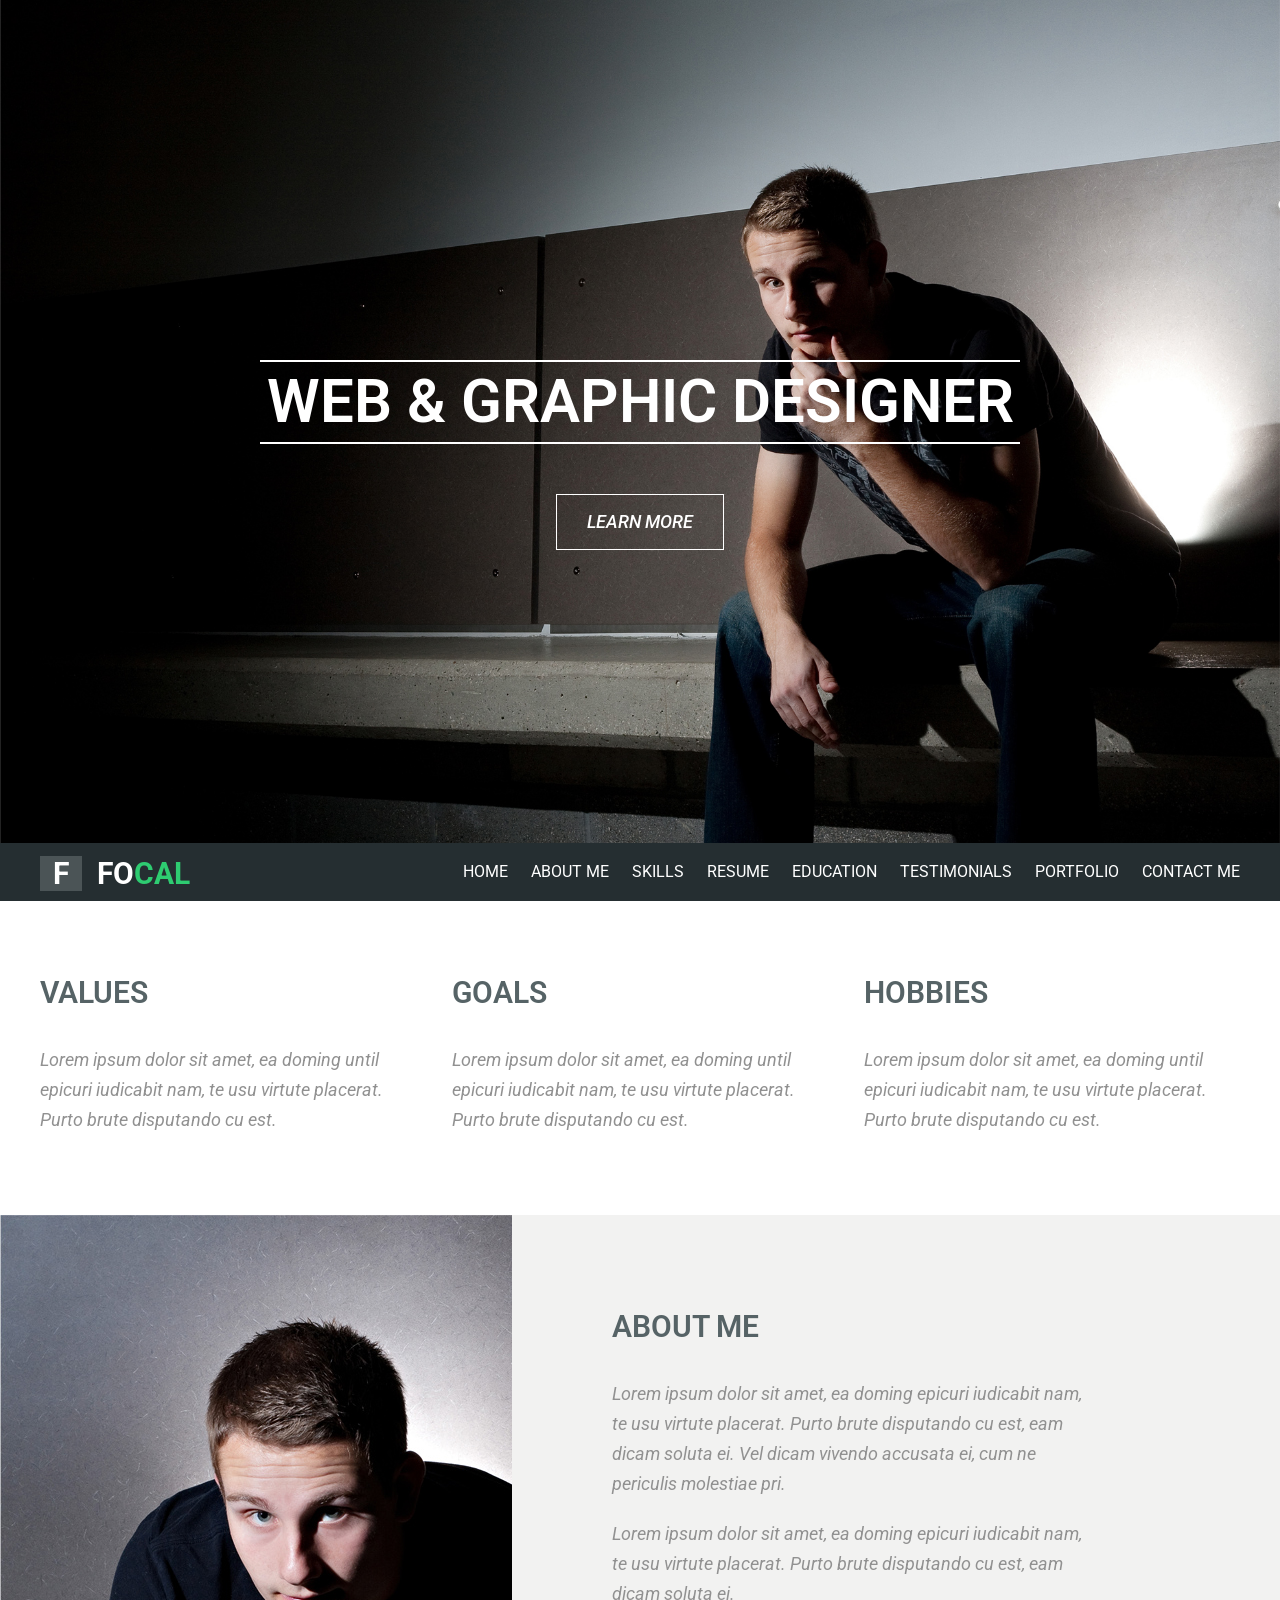
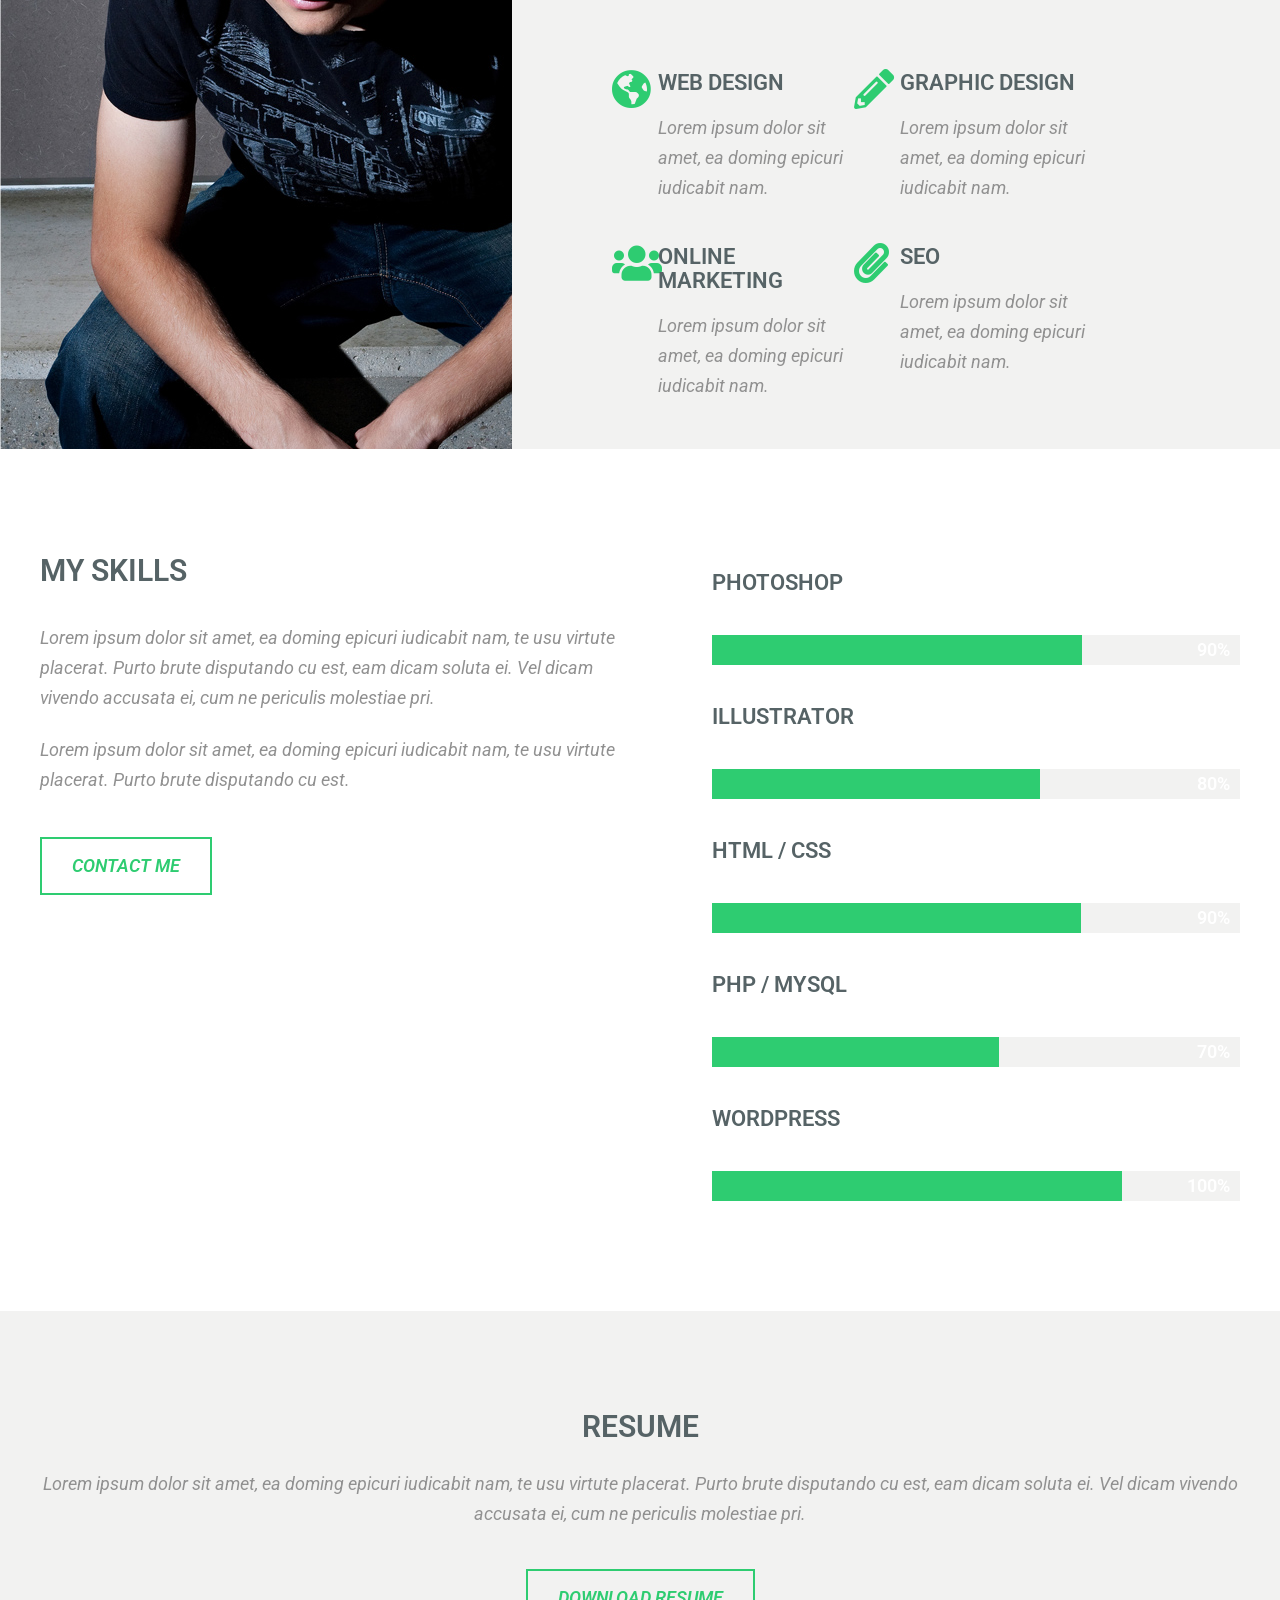
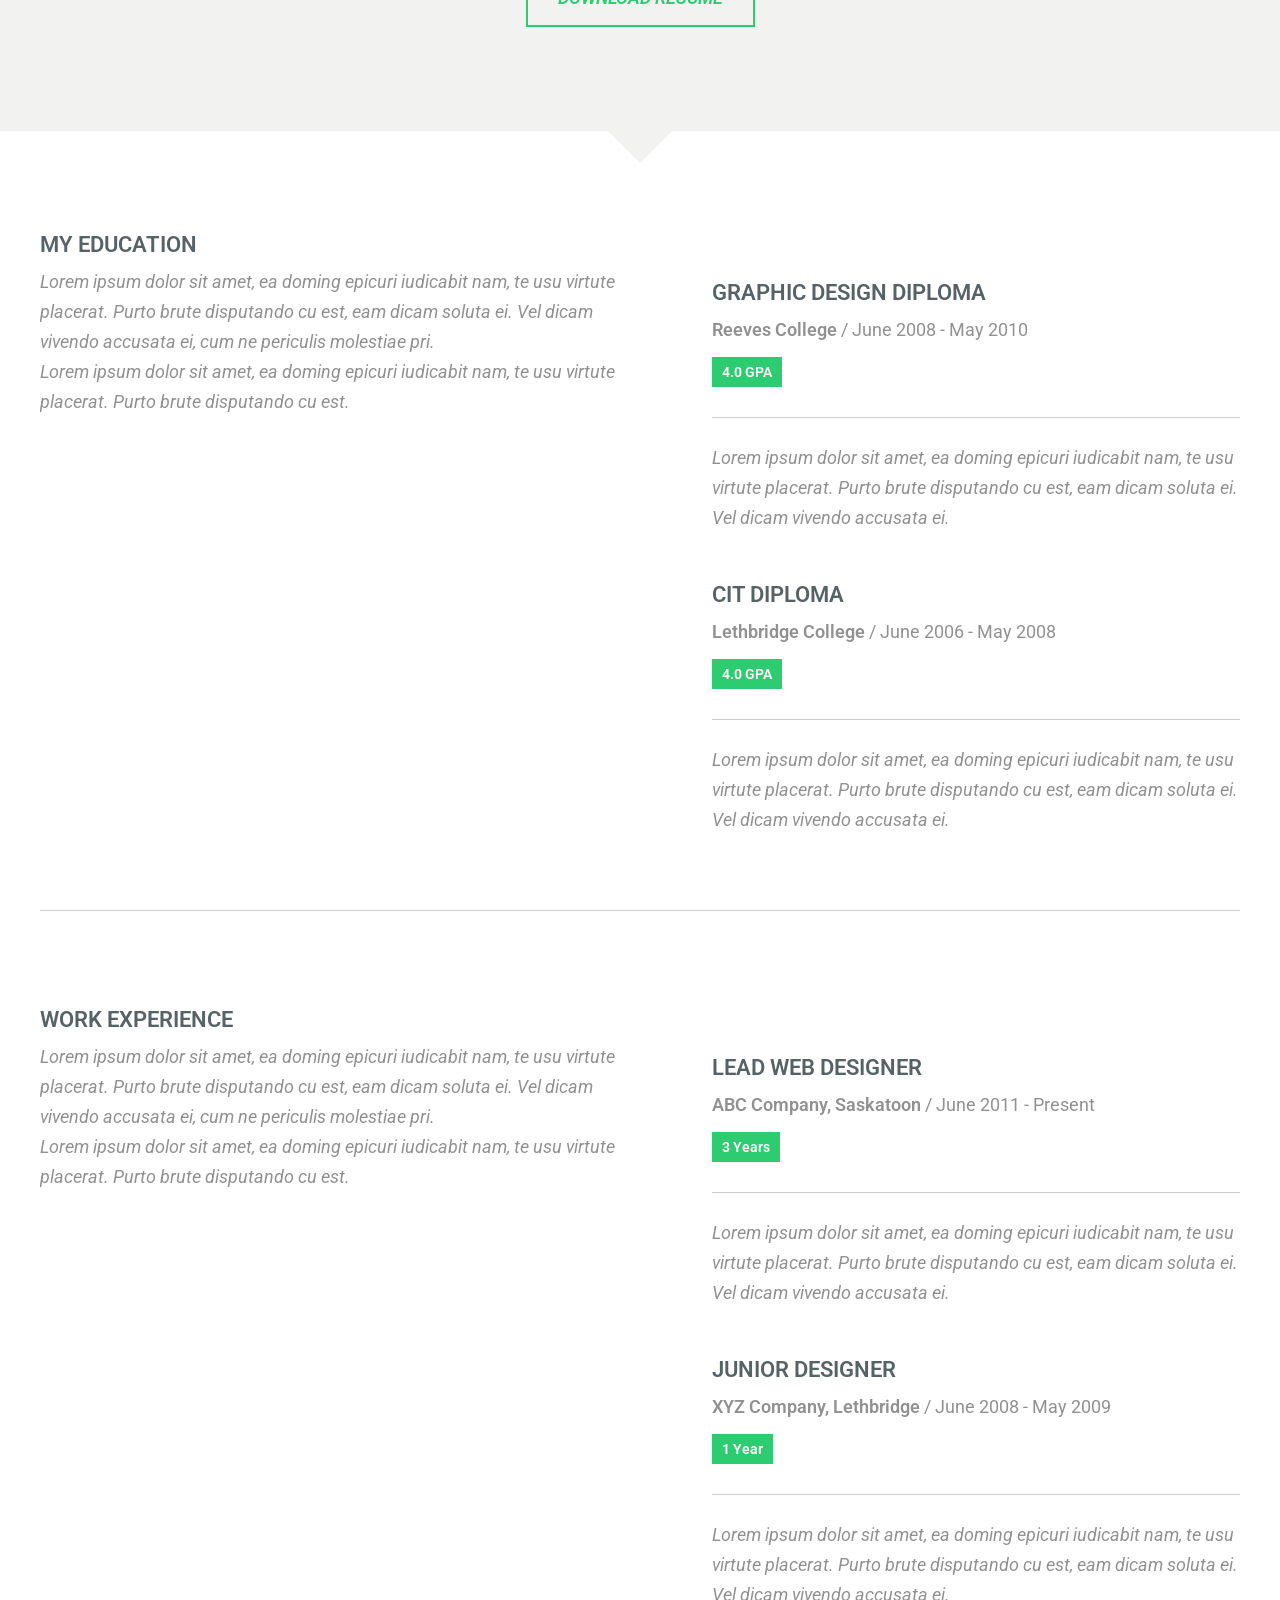
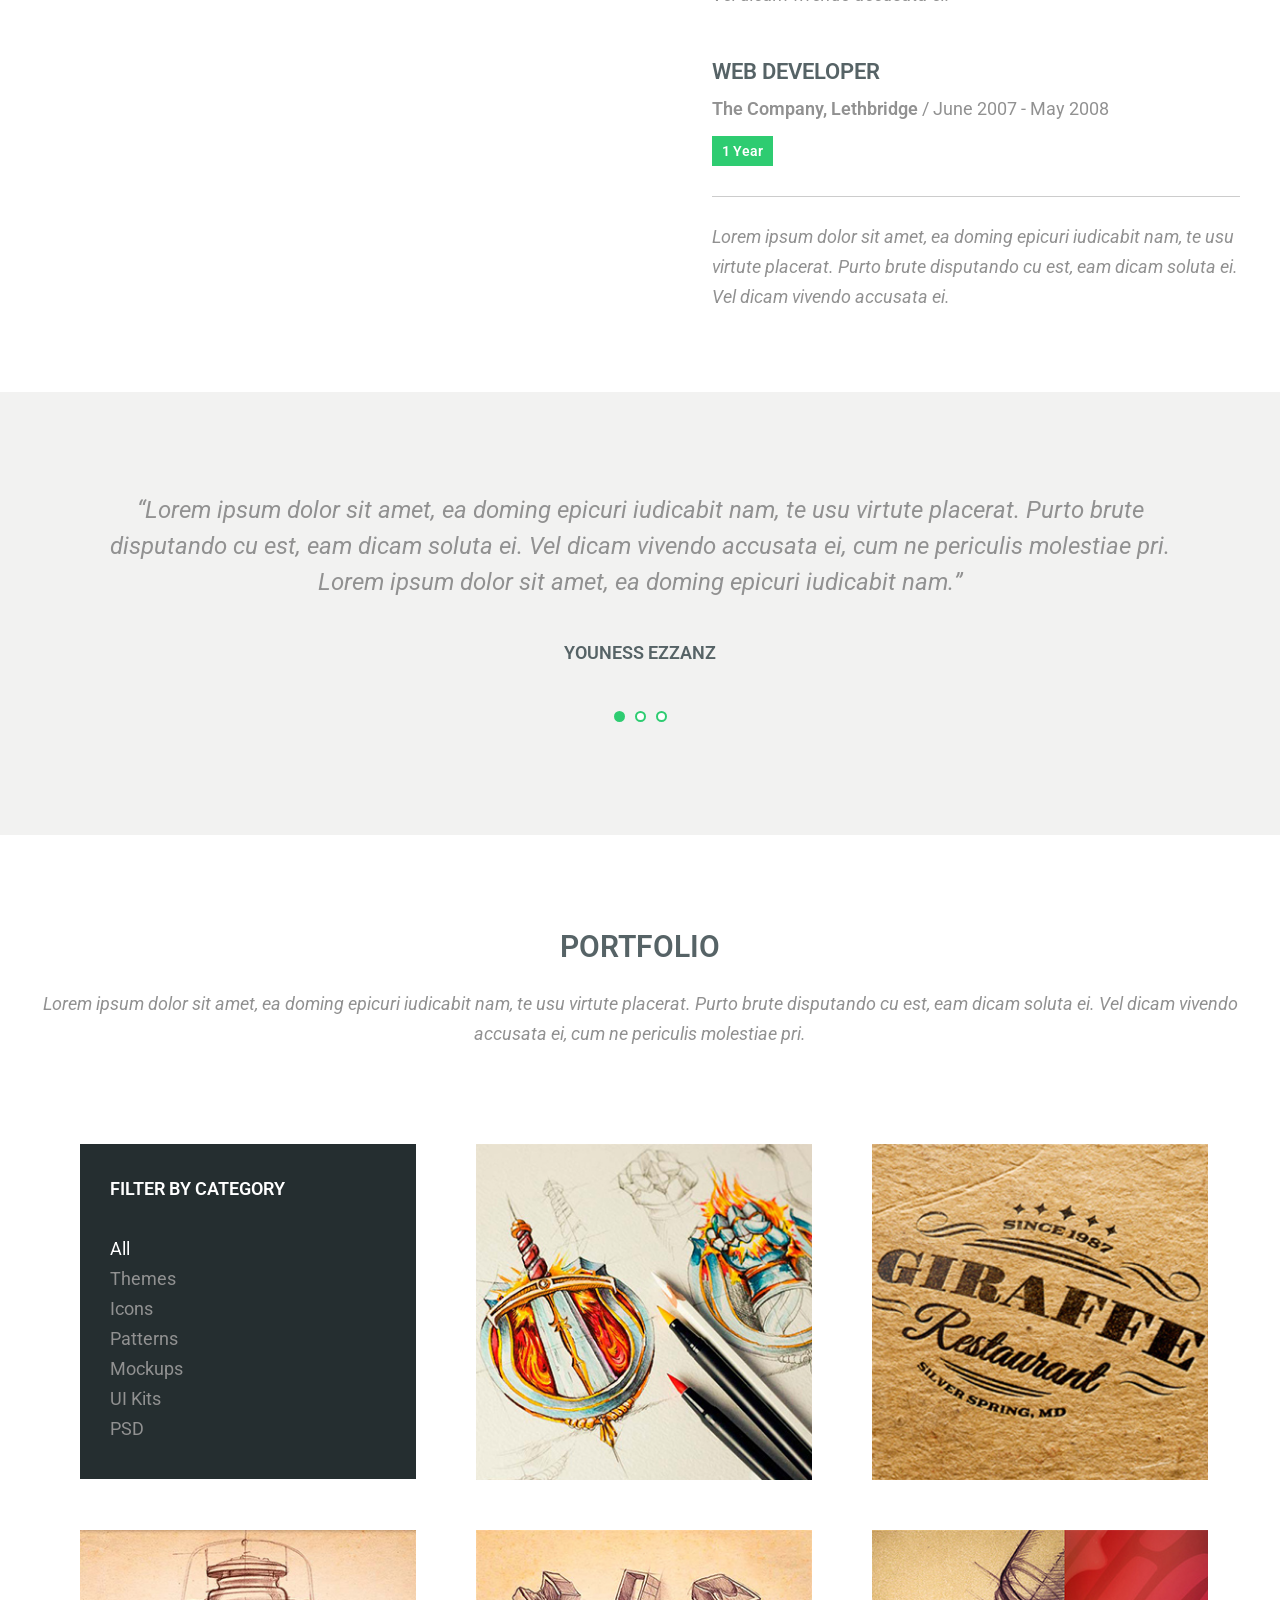
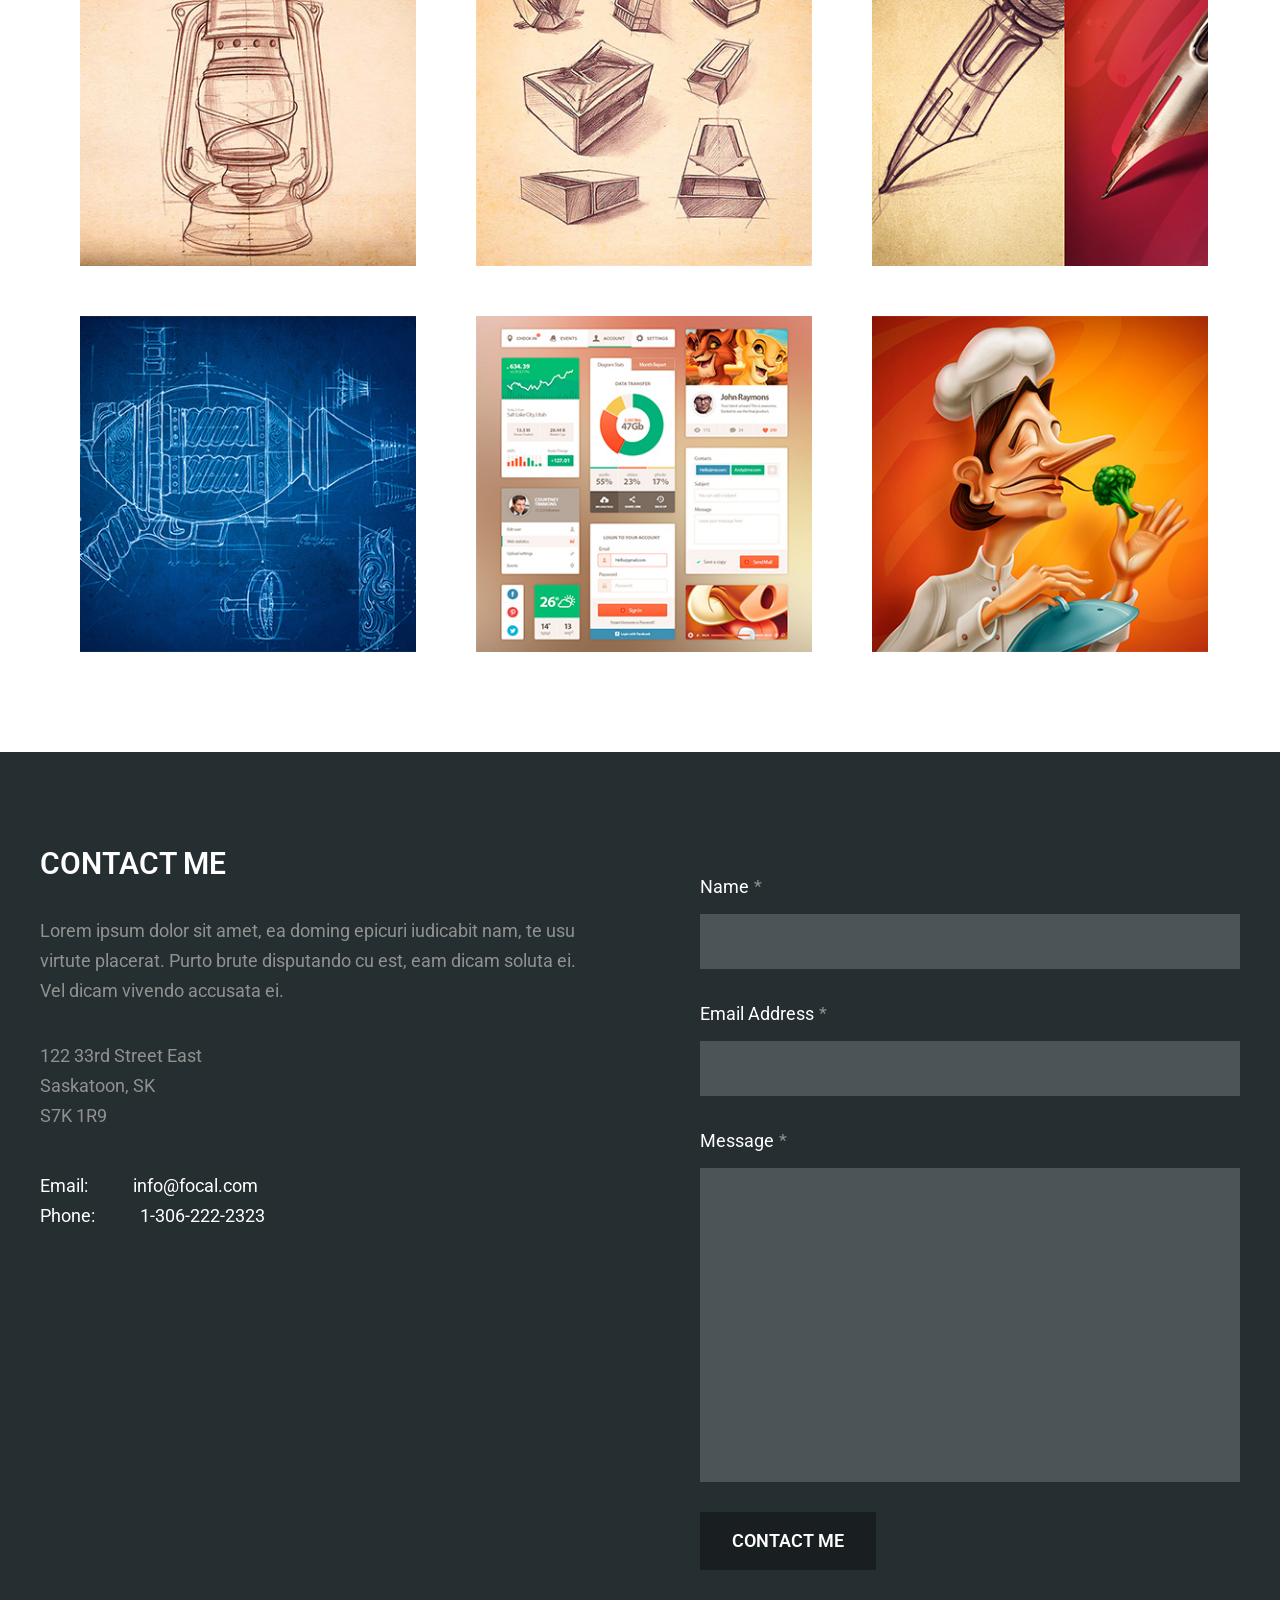
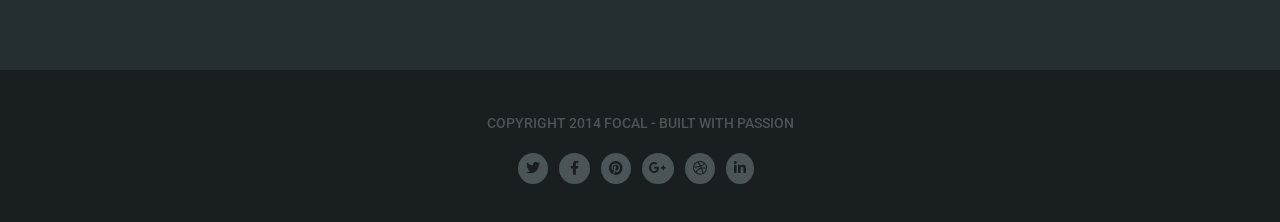
==== commit de500d2d: "Change title in Html file" ====
--- a/index.html
+++ b/index.html
@@ -3,7 +3,7 @@
 
 <head>
 	<meta charset="utf-8">
-	<title>Focal - Resume Template Html / Css</title>
+	<title>Focal - Resume Template With Html / Css</title>
 	<meta name="description" content="">
 	<meta name="viewport" content="width=device-width, initial-scale=1">
 
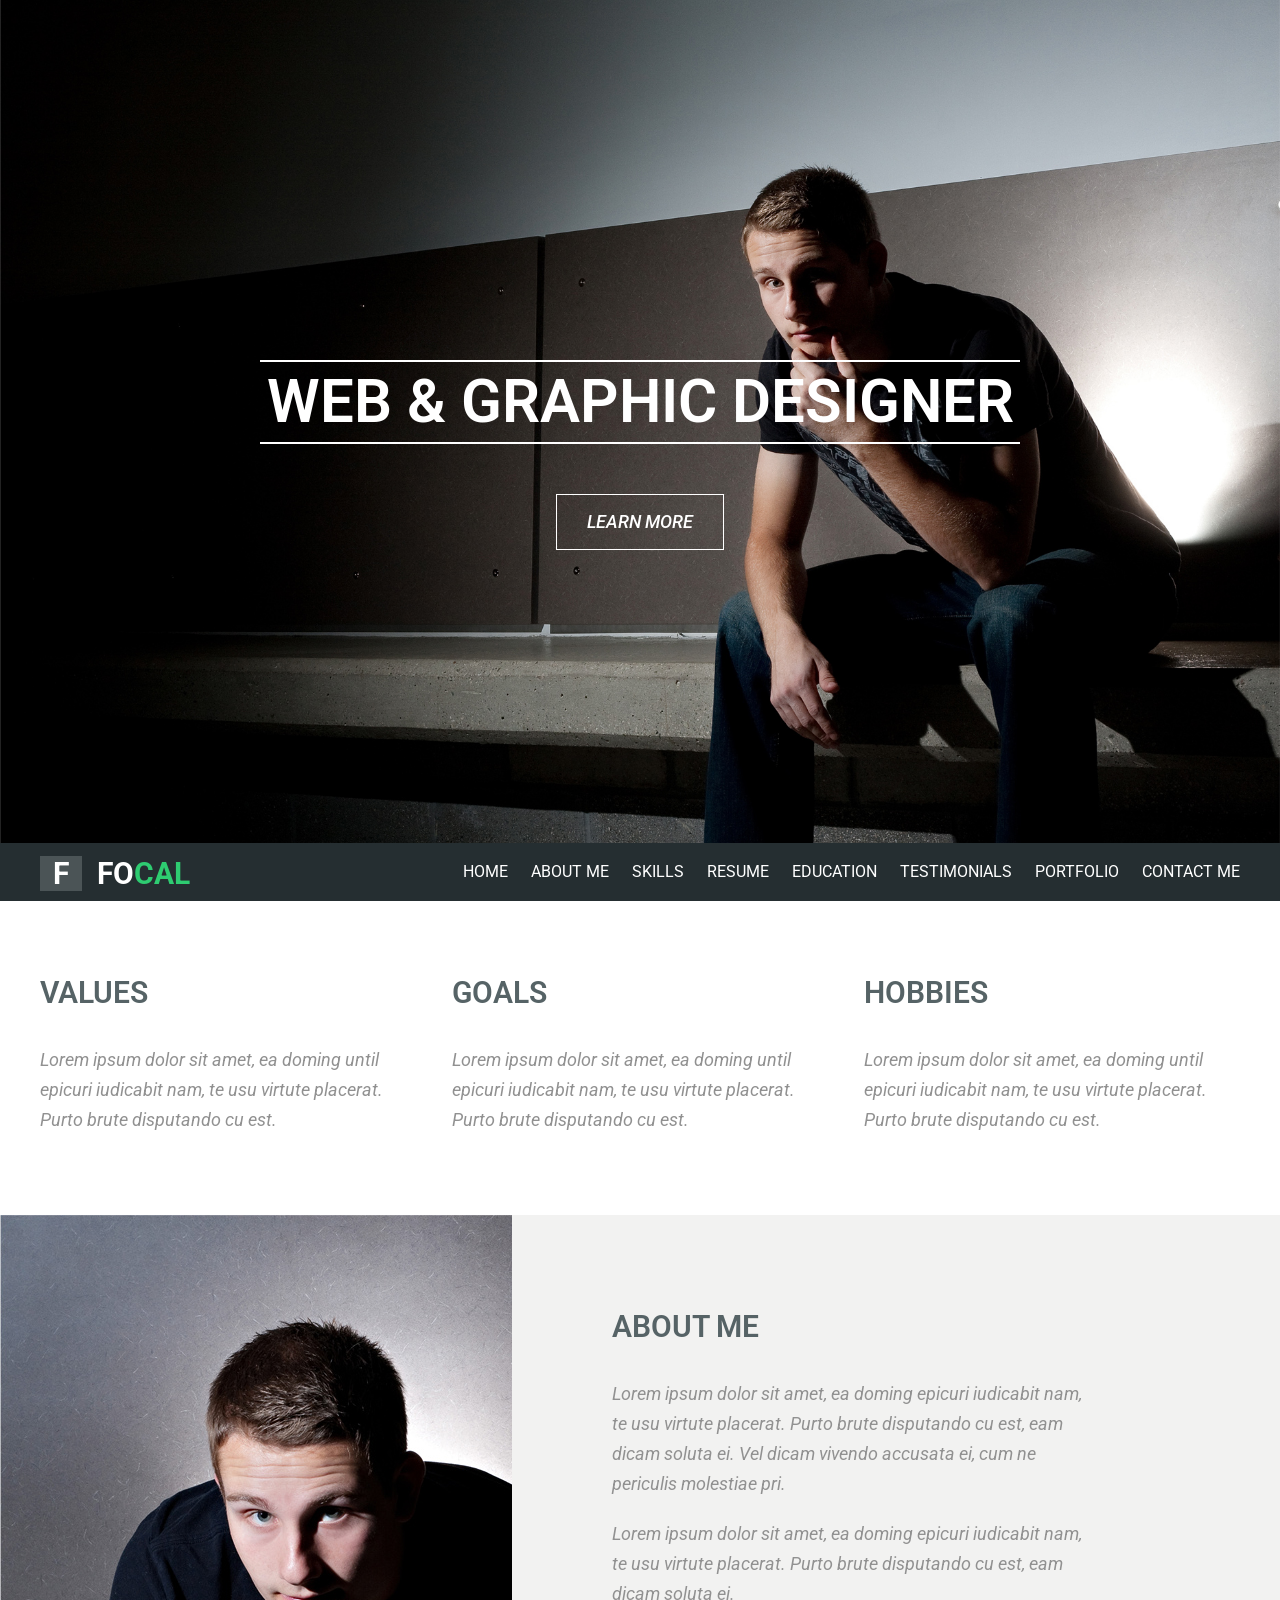
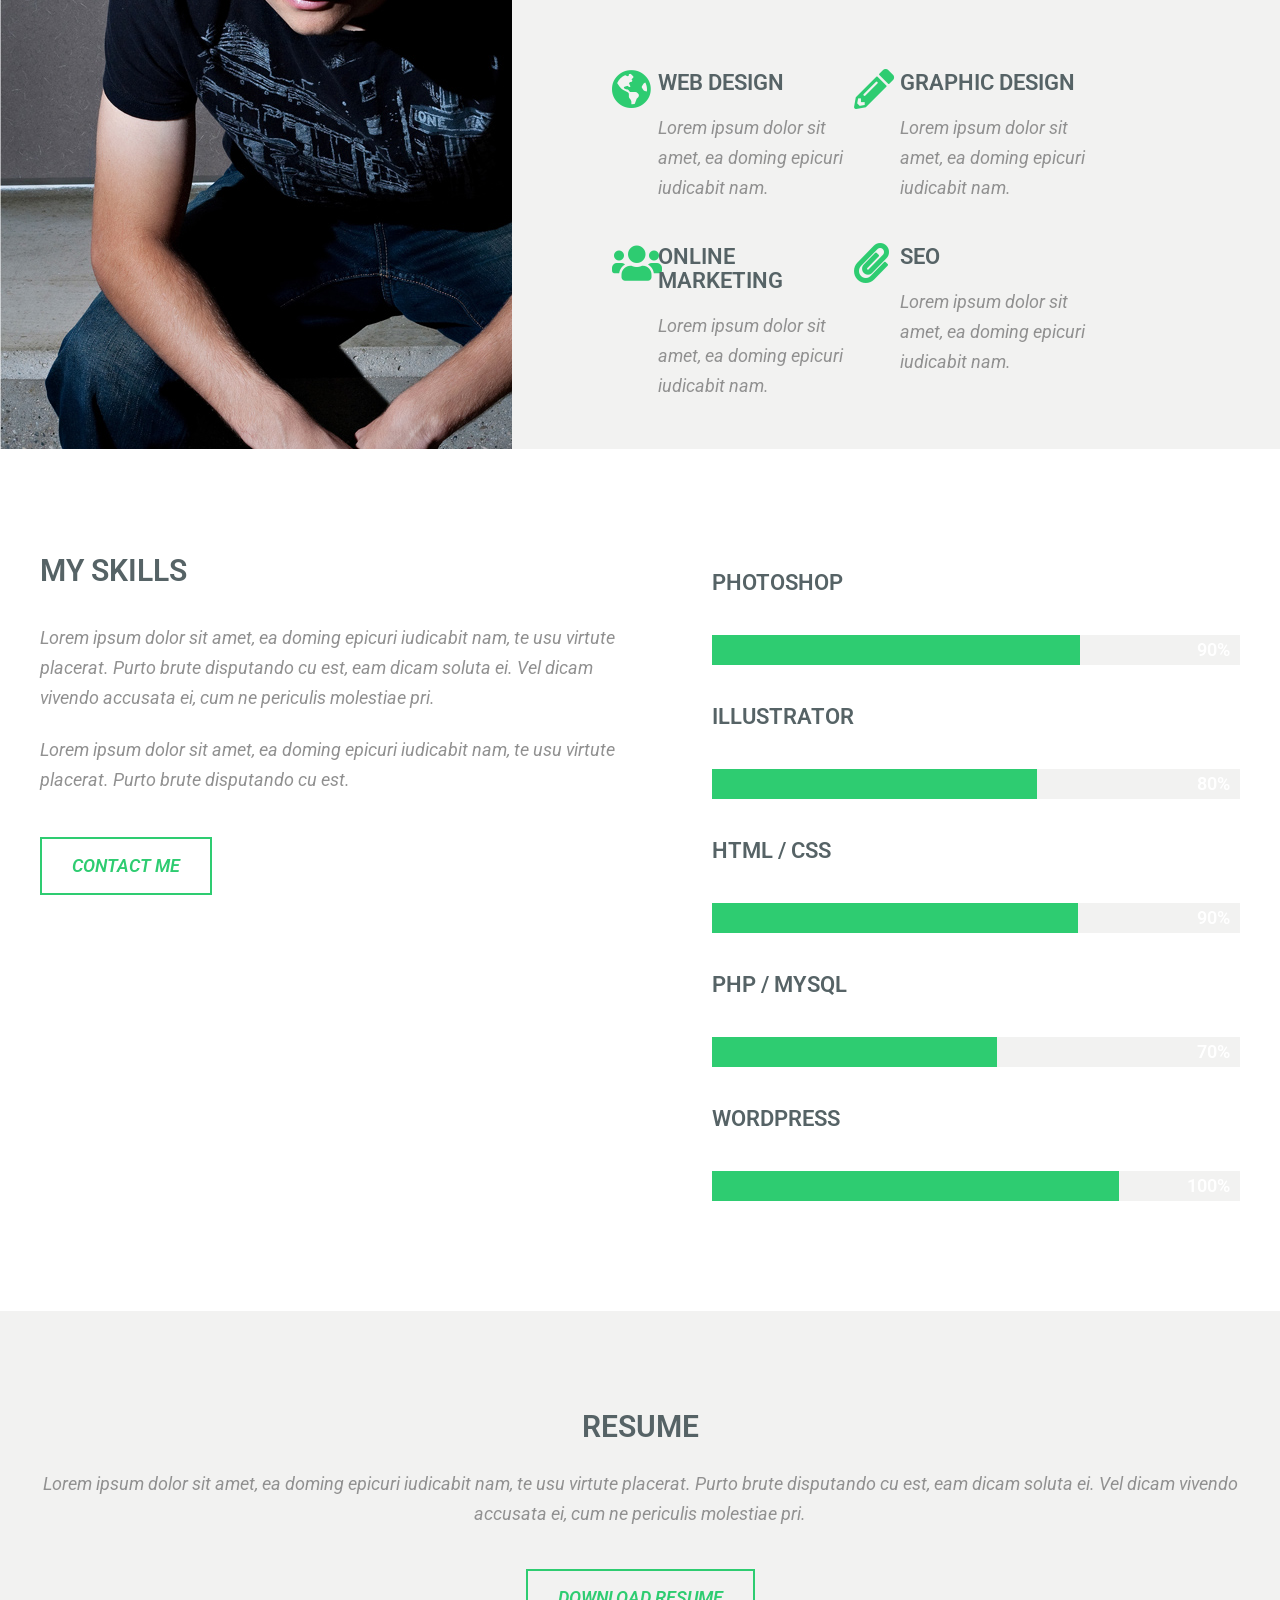
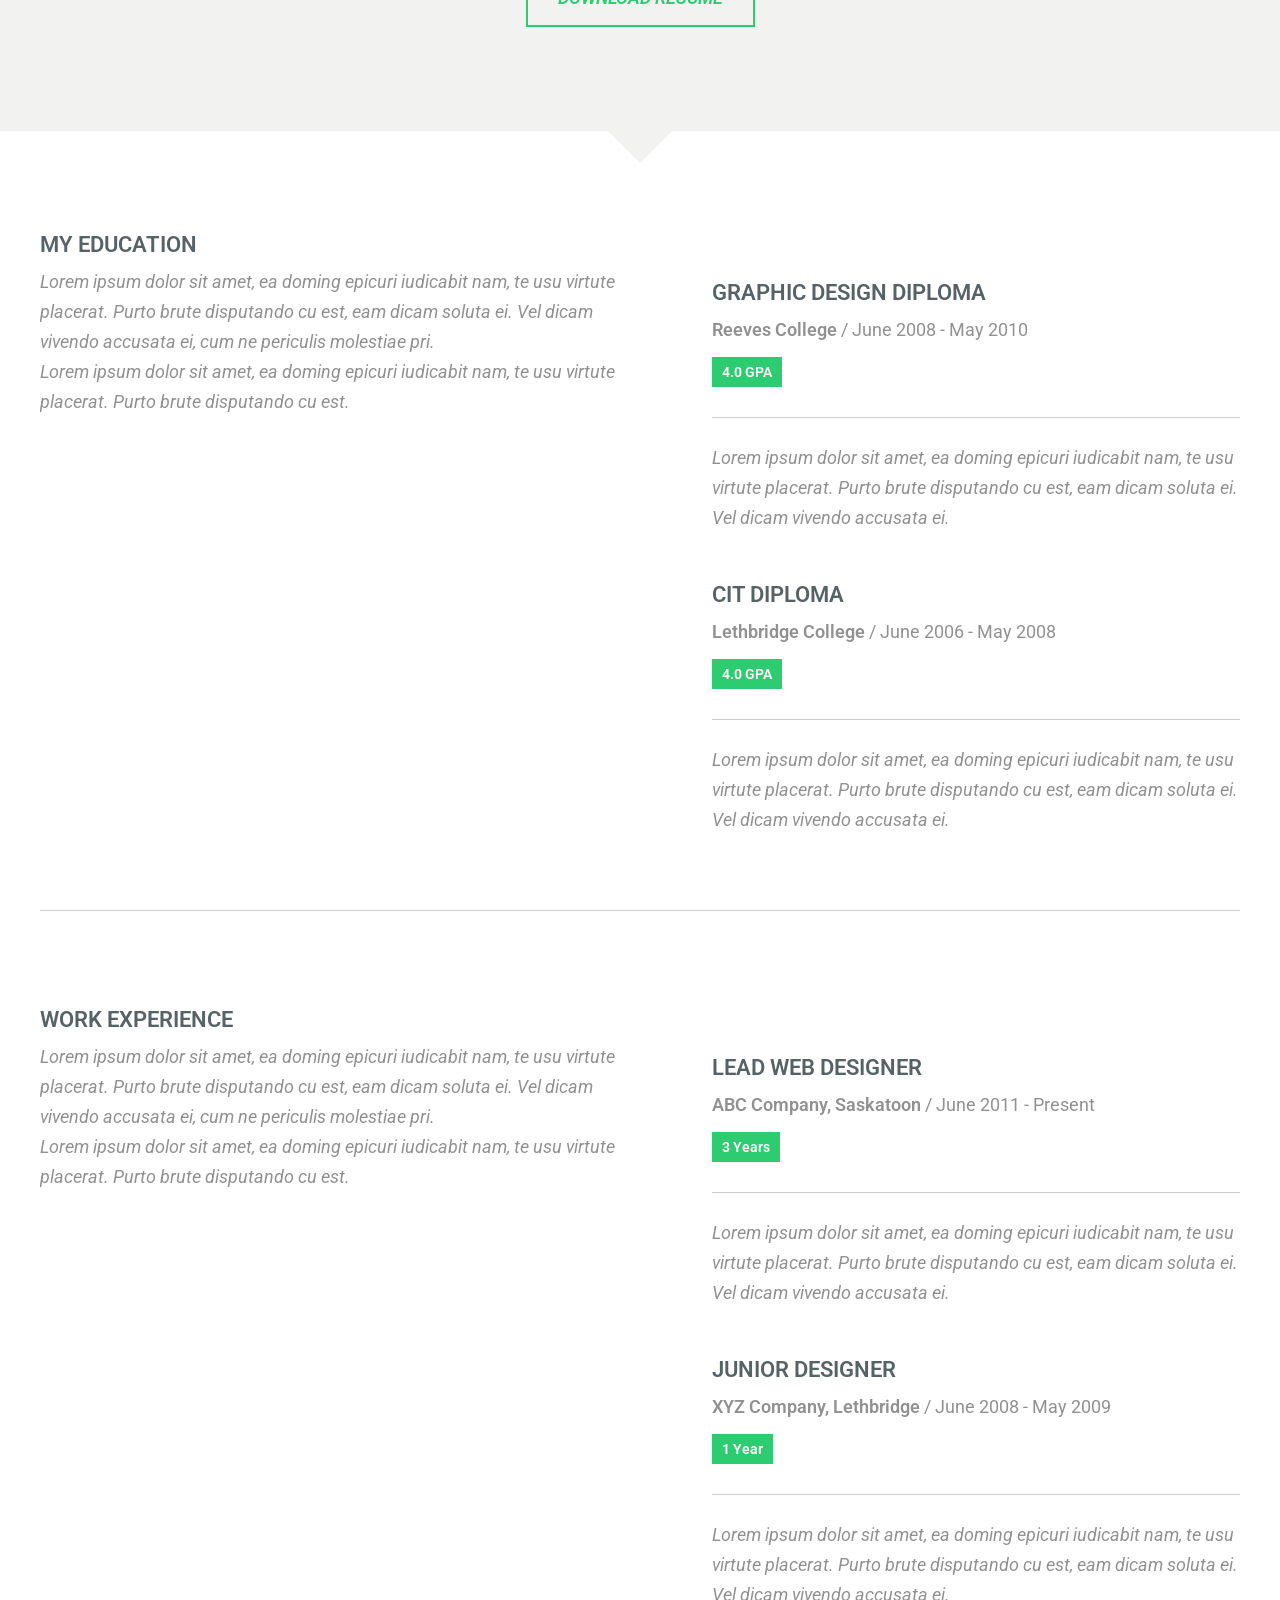
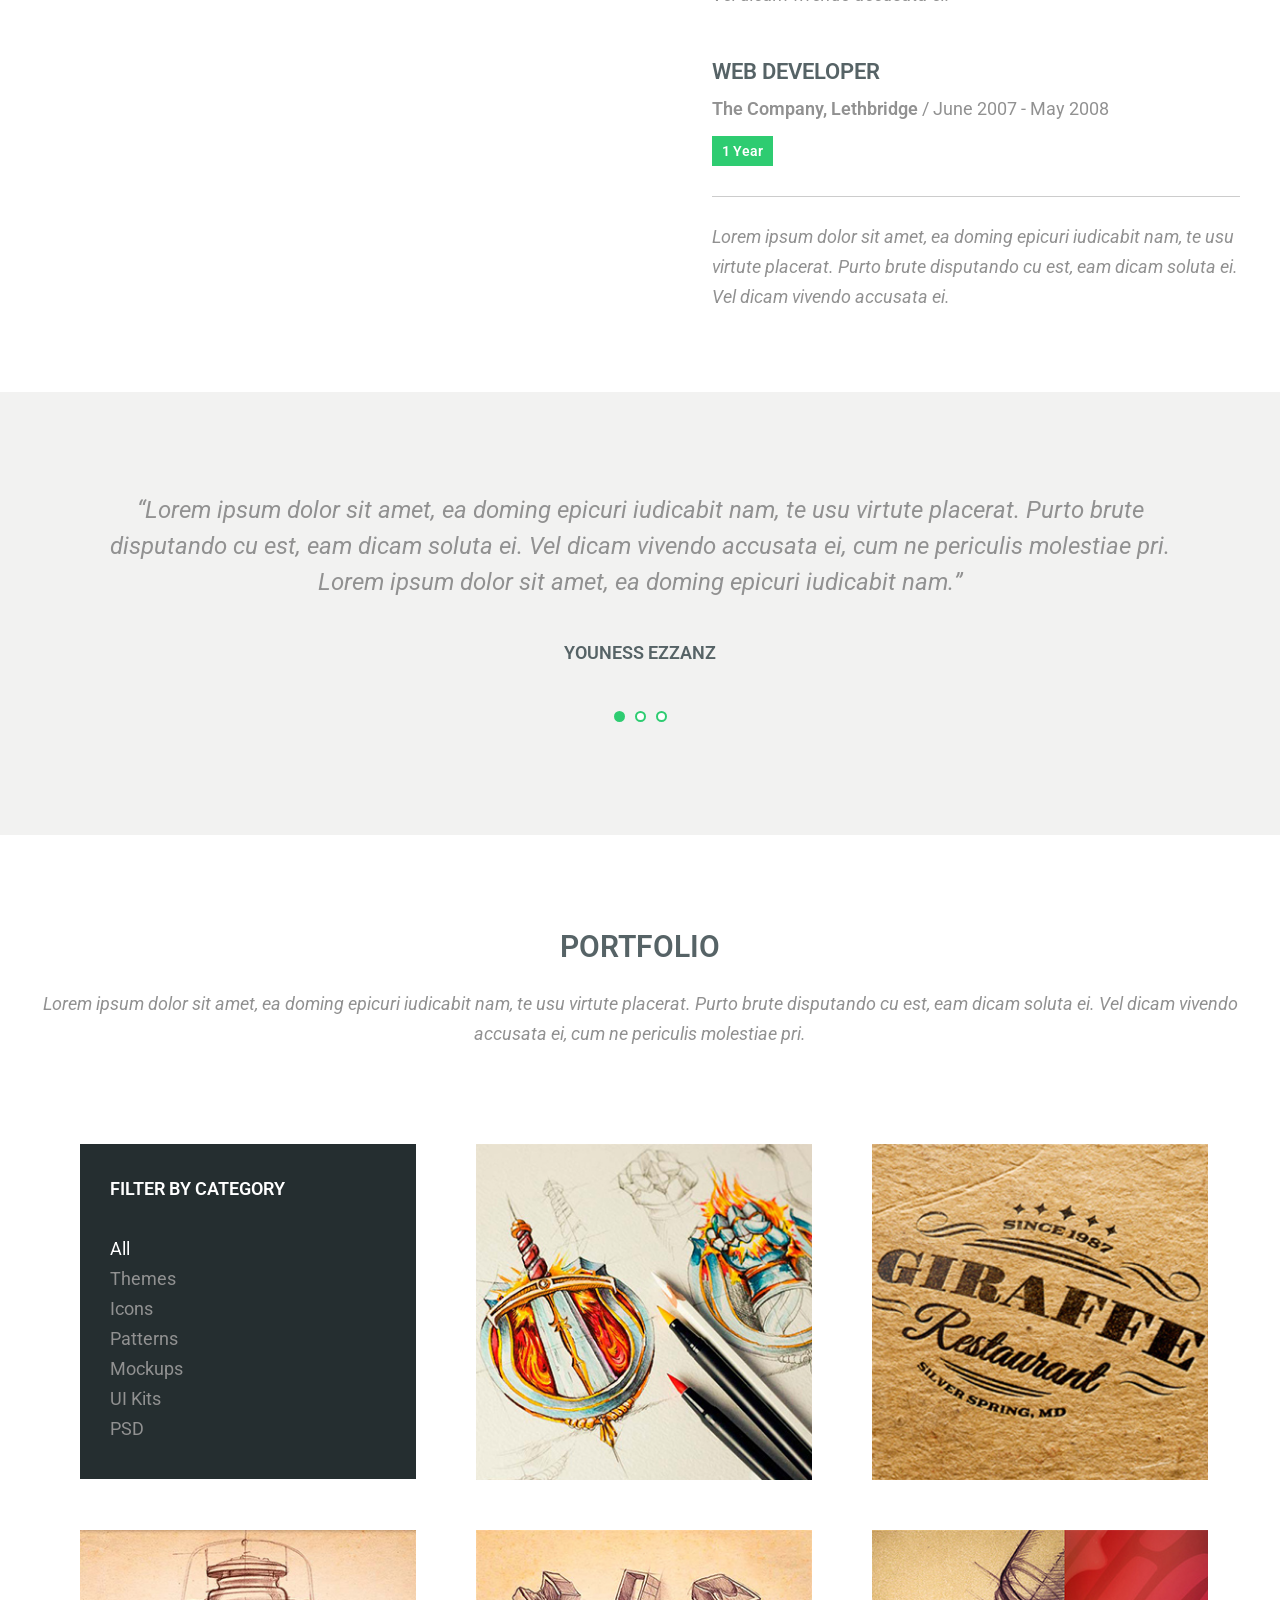
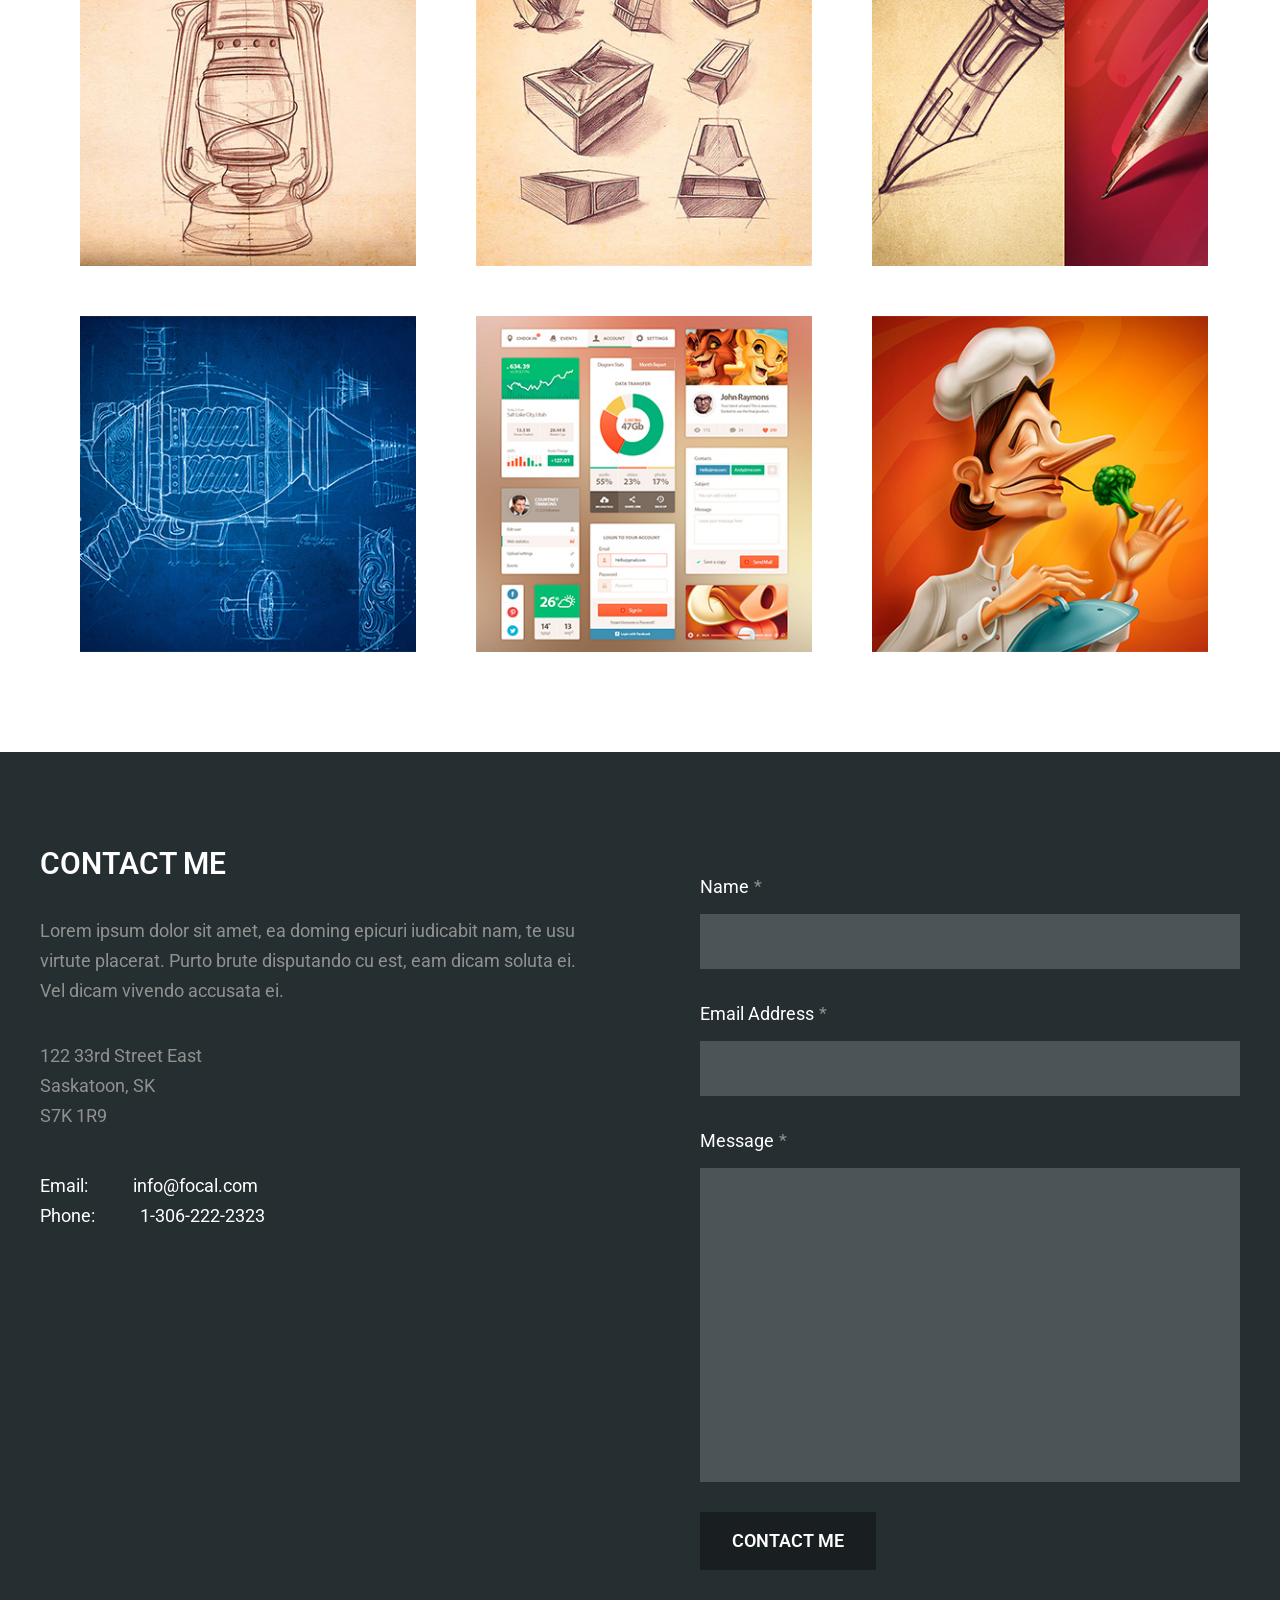
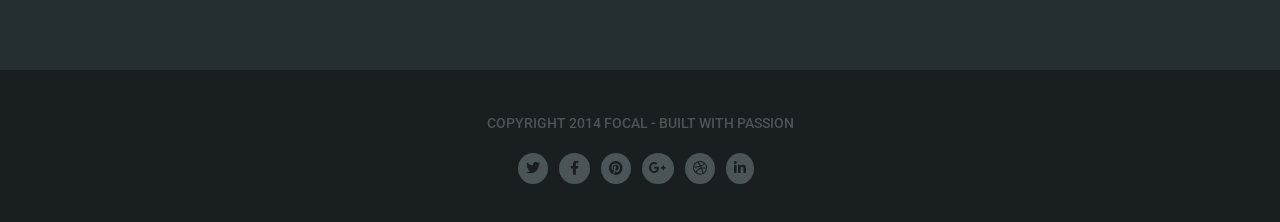
==== commit f0009f3c: "Change titke in file index.html" ====
--- a/index.html
+++ b/index.html
@@ -3,7 +3,7 @@
 
 <head>
 	<meta charset="utf-8">
-	<title>Focal - Resume Template With Html / Css</title>
+	<title>Focal - Resume Template With Html And Css</title>
 	<meta name="description" content="">
 	<meta name="viewport" content="width=device-width, initial-scale=1">
 
